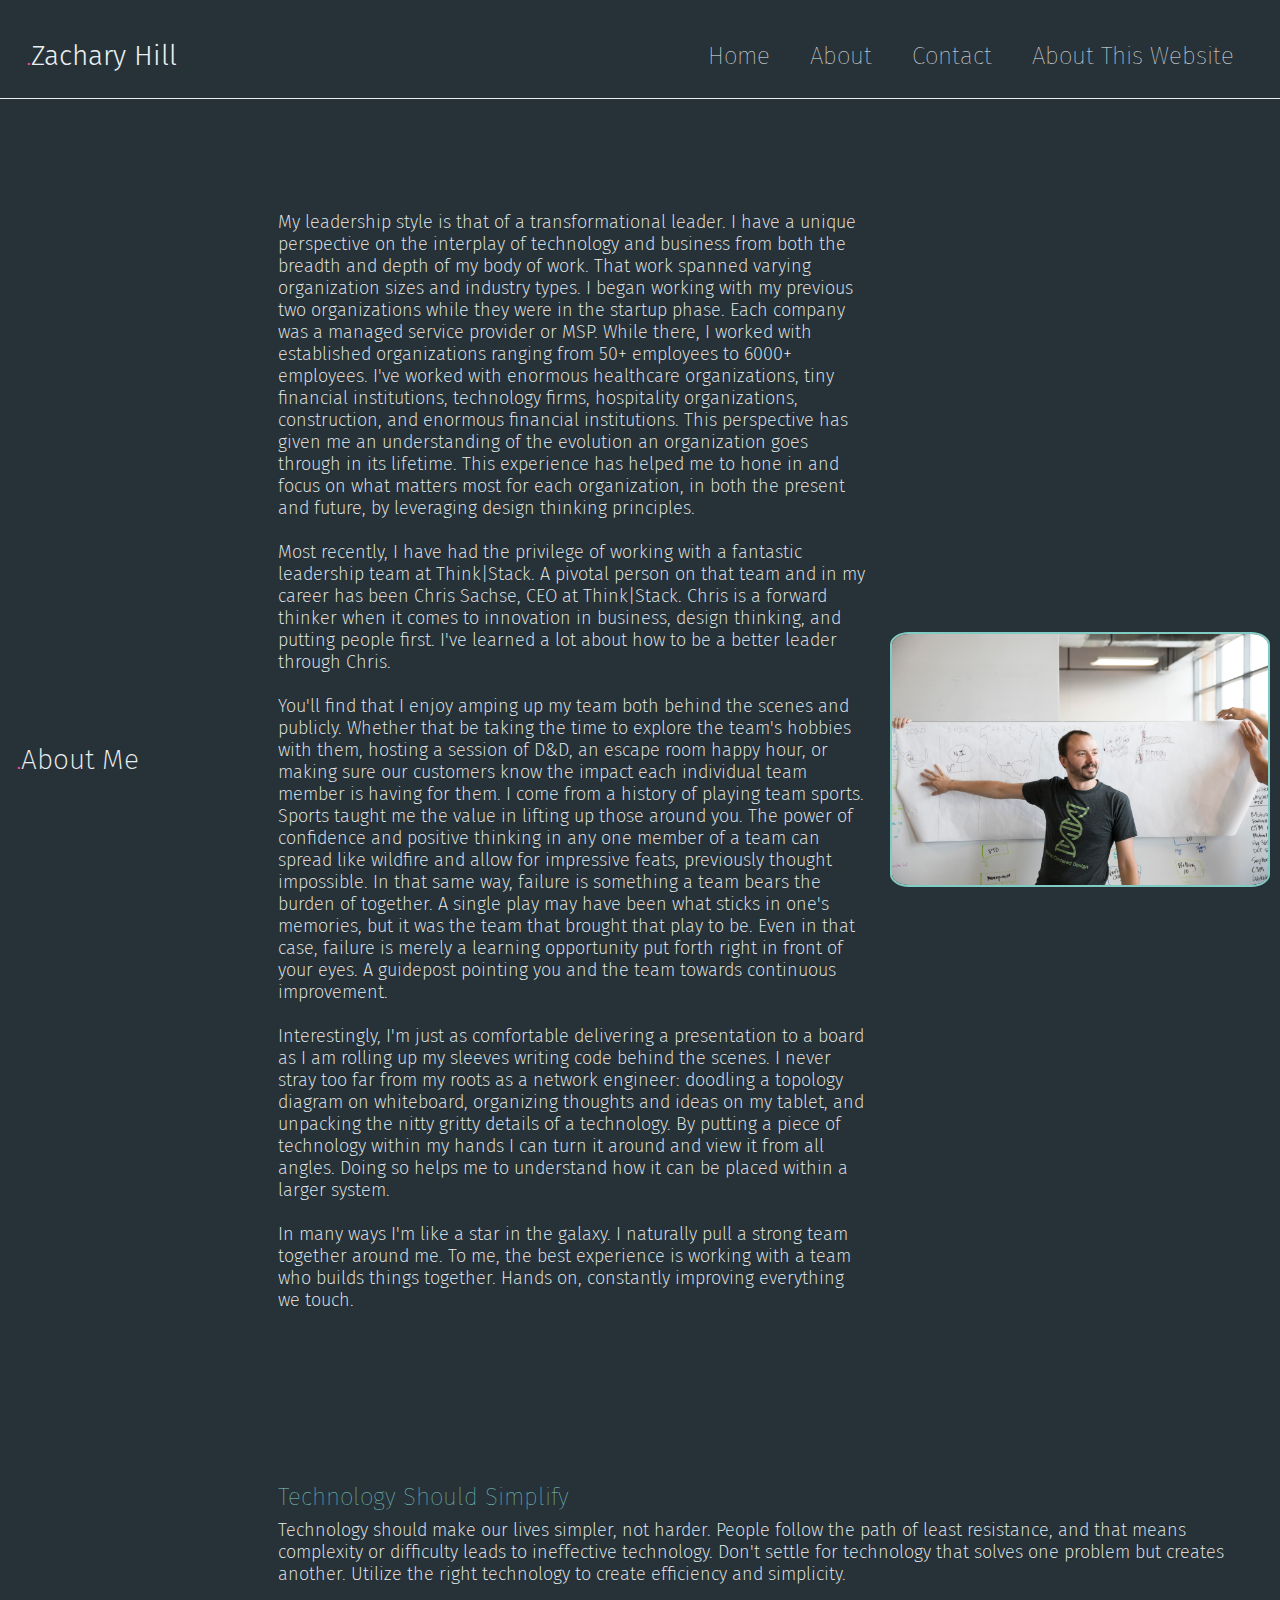
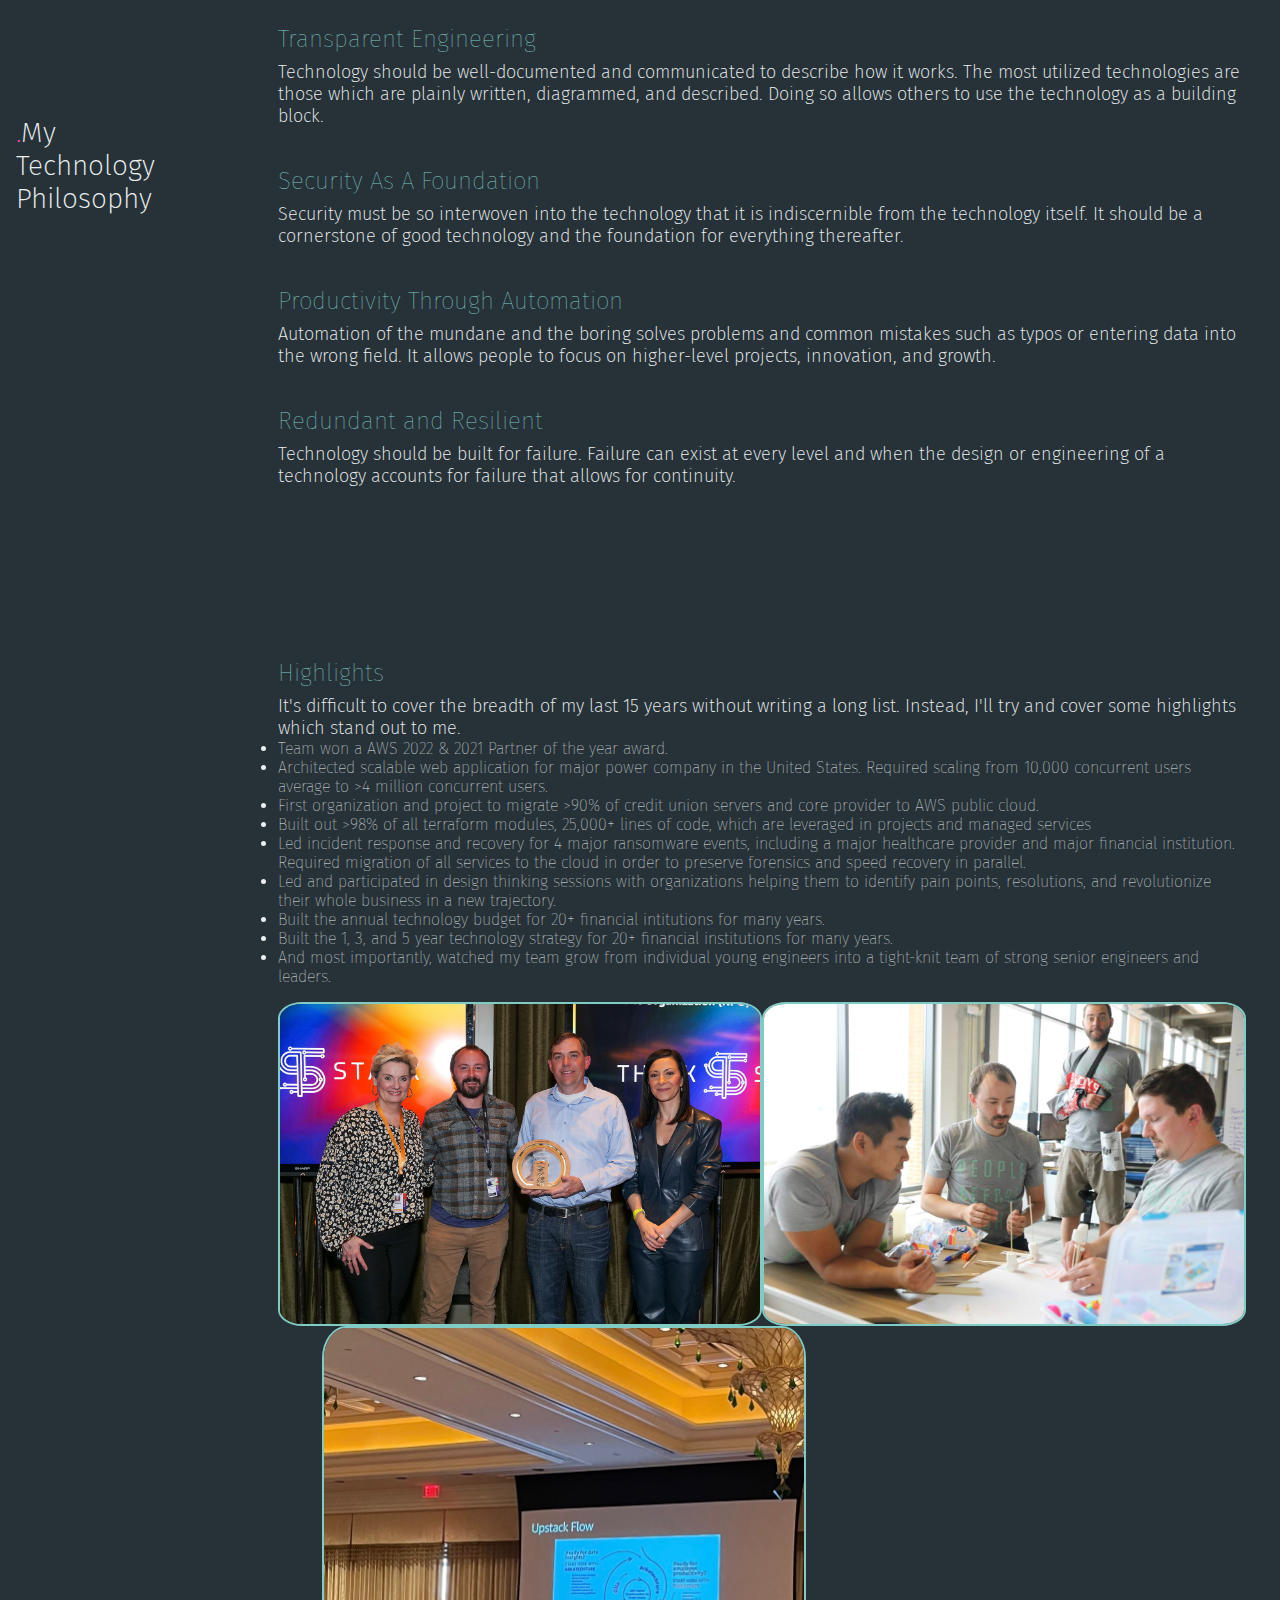
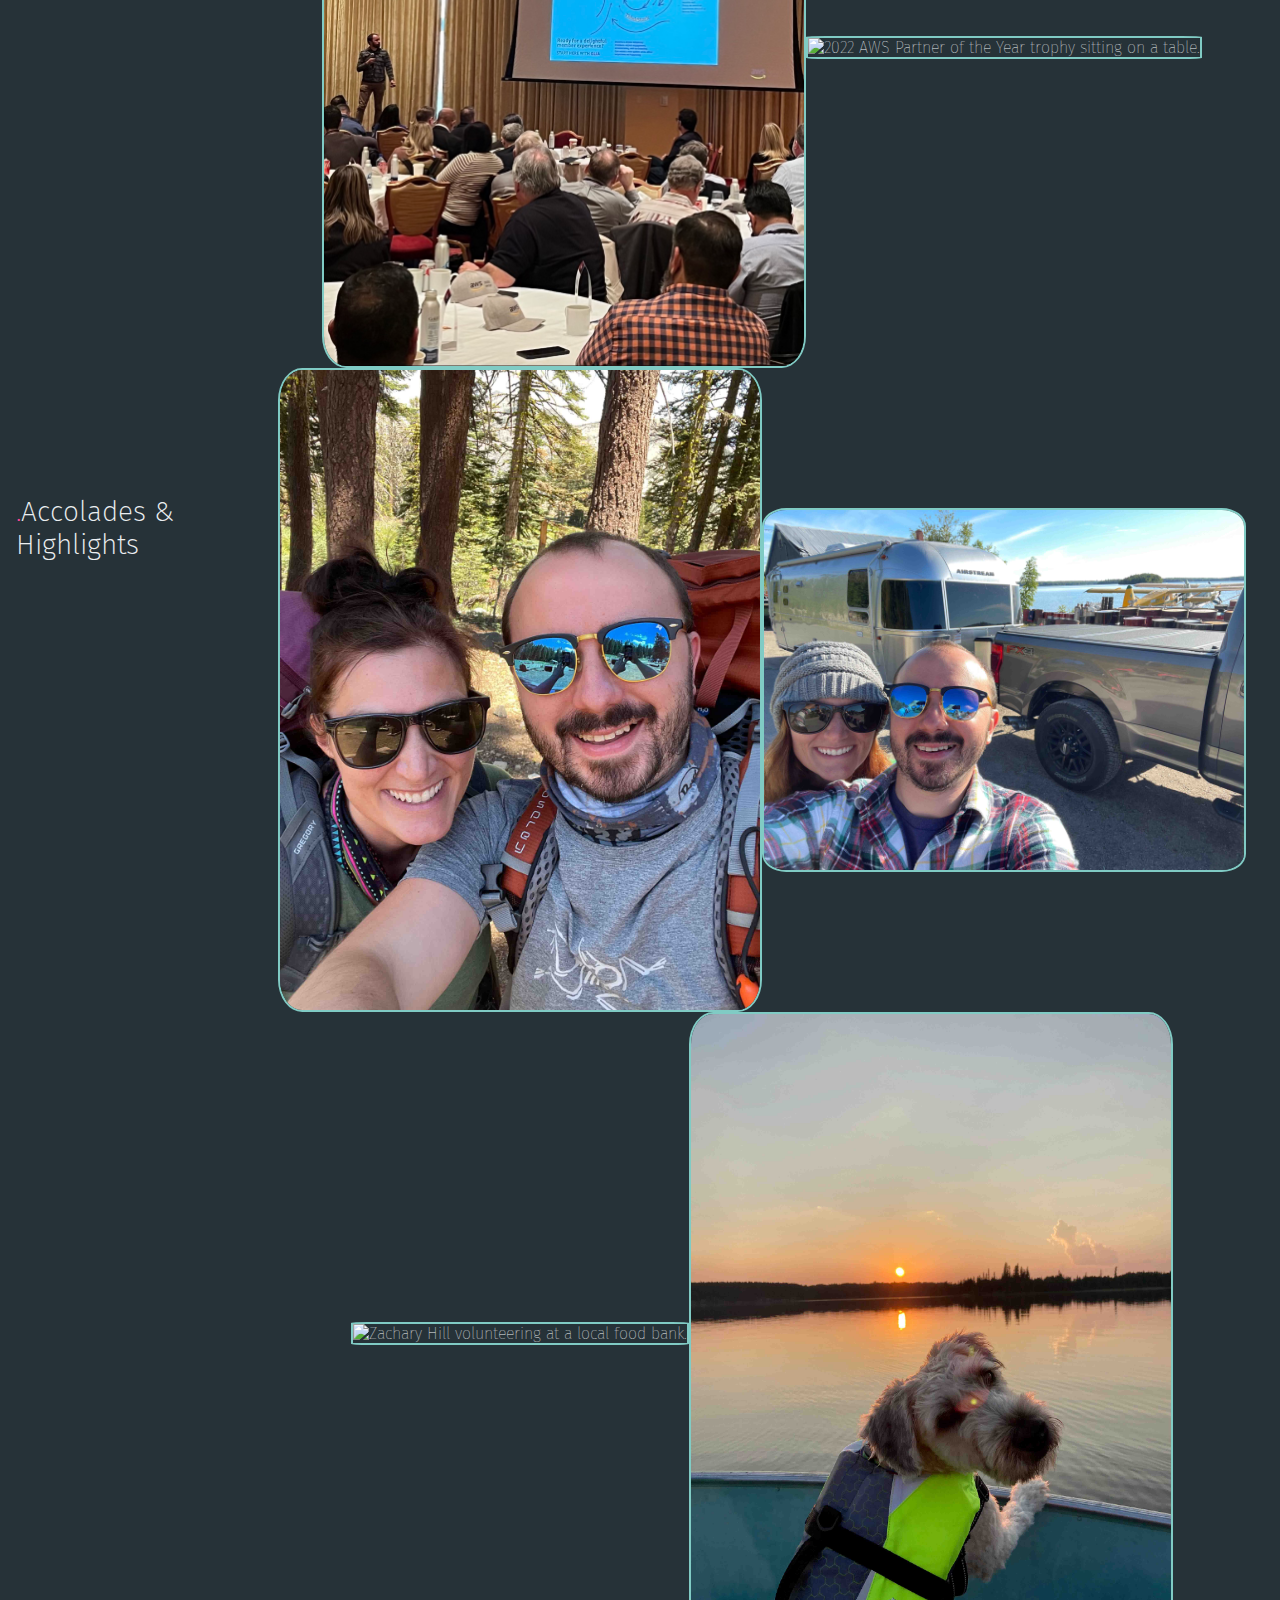
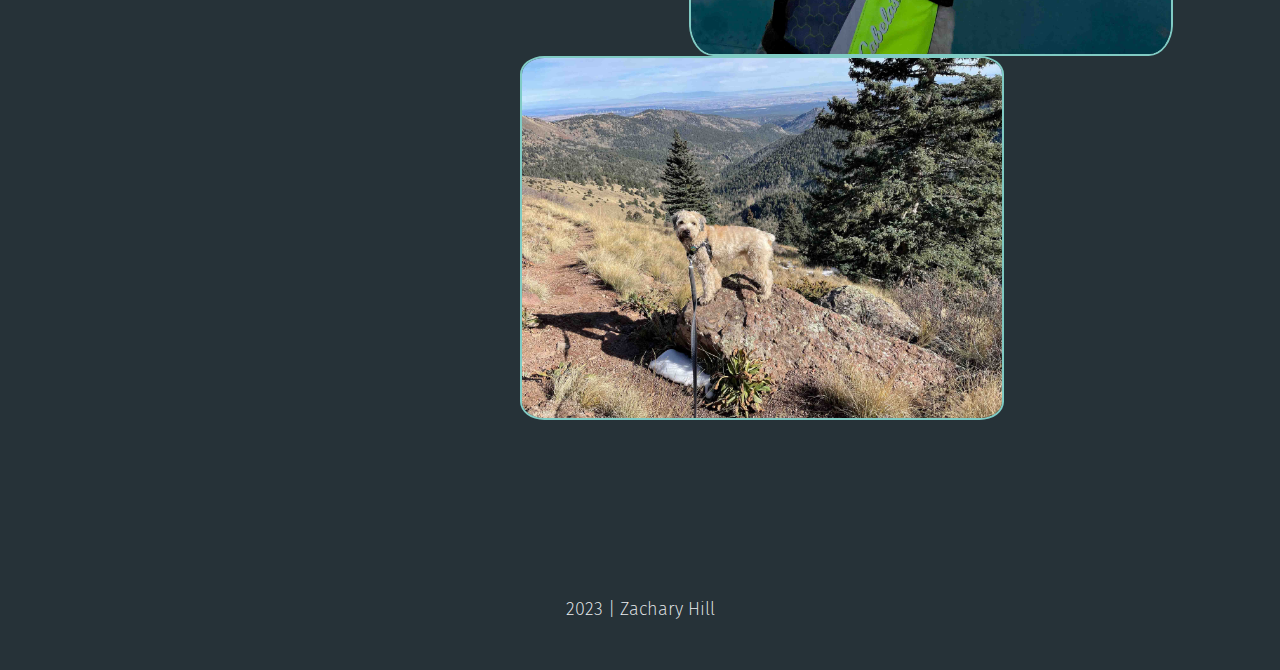
==== about.html @ a7990400 "adding new photos to the about page" ====
<!DOCTYPE html>
<html>
    <head>
        <meta charset="utf-8">
        <meta name="viewport" content="width=device-width, initial-scale=1.0">
        <title>Zachary Hill - About</title>
        <link rel="icon" type="image/x-icon" href="./media/images/favicon.ico">
        
        <!-- Google tag (gtag.js) -->
        <script async src="https://www.googletagmanager.com/gtag/js?id=G-5HRJ53HCZD"></script>
        <script>
        window.dataLayer = window.dataLayer || [];
        function gtag(){dataLayer.push(arguments);}
        gtag('js', new Date());

        gtag('config', 'G-5HRJ53HCZD');
        </script>
        <!-- End Google tag -->
        <!-- Google Fonts -->
        <link rel="preconnect" href="https://fonts.googleapis.com">
        <link rel="preconnect" href="https://fonts.gstatic.com" crossorigin>
        <link href="https://fonts.googleapis.com/css2?family=Fira+Sans:ital,wght@0,100;0,200;0,300;1,100&display=swap" rel="stylesheet">
        <!-- CSS -->
        <link rel="stylesheet" href="css/style.css">
        <script src="https://kit.fontawesome.com/aa3ffadad5.js" crossorigin="anonymous"></script>
    </head>
    <body>
        <!-- Navigation Bar-->
        <header>
            <!-- Logo -->
            <a class="logo" href="index.html"><span class="dot">.</span>Zachary Hill</a>
            
            <!-- Menu Button -->
            <input class="menu-button" type="checkbox" id="menu-button"/>
            <label class="hamburger" for="menu-button"><span class="hamburger-line"></span></label>
            
            <!-- Navigation Links -->
            <nav class="navbar">
                <ul class="menu">
                    <li class="item"><a href="index.html">Home</a></li>
                    <li class="item"><a href="about.html">About</a></li>
                    <li class="item"><a href="contact.html">Contact</a></li>
                    <li class="item"><a href="architecture.html">About This Website</a></li>
                </ul>
            </nav>
        </header>

        <!-- Content-->
        <div class="about-me container">
            <div class="about-me header">
                <h3><span class="dot">.</span>About Me</h3>
            </div>
            <div class="about-me content">
                <p>My leadership style is that of a transformational leader. I have a unique perspective on the interplay of technology and business from both the breadth and depth of my body of work. That work spanned varying organization sizes and industry types. I began working with my previous two organizations while they were in the startup phase. Each company was a managed service provider or MSP. While there, I worked with established organizations ranging from 50+ employees to 6000+ employees. I've worked with enormous healthcare organizations, tiny financial institutions, technology firms, hospitality organizations, construction, and enormous financial institutions. This perspective has given me an understanding of the evolution an organization goes through in its lifetime. This experience has helped me to hone in and focus on what matters most for each organization, in both the present and future, by leveraging design thinking principles.
                    <br><br>
                    Most recently, I have had the privilege of working with a fantastic leadership team at Think|Stack. A pivotal person on that team and in my career has been Chris Sachse, CEO at Think|Stack. Chris is a forward thinker when it comes to innovation in business, design thinking, and putting people first. I've learned a lot about how to be a better leader through Chris.
                    <br><br>
                    You'll find that I enjoy amping up my team both behind the scenes and publicly. Whether that be taking the time to explore the team's hobbies with them, hosting a session of D&#38;D, an escape room happy hour, or making sure our customers know the impact each individual team member is having for them. I come from a history of playing team sports. Sports taught me the value in lifting up those around you. The power of confidence and positive thinking in any one member of a team can spread like wildfire and allow for impressive feats, previously thought impossible. In that same way, failure is something a team bears the burden of together. A single play may have been what sticks in one's memories, but it was the team that brought that play to be. Even in that case, failure is merely a learning opportunity put forth right in front of your eyes. A guidepost pointing you and the team towards continuous improvement.
                    <br><br>
                    Interestingly, I'm just as comfortable delivering a presentation to a board as I am rolling up my sleeves writing code behind the scenes. I never stray too far from my roots as a network engineer: doodling a topology diagram on whiteboard, organizing thoughts and ideas on my tablet, and unpacking the nitty gritty details of a technology. By putting a piece of technology within my hands I can turn it around and view it from all angles. Doing so helps me to understand how it can be placed within a larger system.
                    <br><br>
                    In many ways I'm like a star in the galaxy. I naturally pull a strong team together around me. To me, the best experience is working with a team who builds things together. Hands on, constantly improving everything we touch.</p>
            </div>
            <img src="./media/images/ts_zachary_explaining.jpg" alt="Zachary Hill explaining a futurism concept to a group of people.">
        </div>
        <div class="philosophy container">
            <div class="philosophy header">
                <h3><span class="dot">.</span>My Technology Philosophy</h3>
            </div>
            <div class="philosophy content">
                <h4>Technology Should Simplify</h4>
                    <p>Technology should make our lives simpler, not harder. People follow the path of least resistance, and that means complexity or difficulty leads to ineffective technology. Don't settle for technology that solves one problem but creates another. Utilize the right technology to create efficiency and simplicity.</p>
                <h4>Transparent Engineering</h4>
                    <p>Technology should be well-documented and communicated to describe how it works. The most utilized technologies are those which are plainly written, diagrammed, and described. Doing so allows others to use the technology as a building block.</p>
                <h4>Security As A Foundation</h4>
                    <p>Security must be so interwoven into the technology that it is indiscernible from the technology itself. It should be a cornerstone of good technology and the foundation for everything thereafter.</p>
                <h4>Productivity Through Automation</h4>
                    <p>Automation of the mundane and the boring solves problems and common mistakes such as typos or entering data into the wrong field. It allows people to focus on higher-level projects, innovation, and growth.</p>
                <h4>Redundant and Resilient</h4>
                    <p>Technology should be built for failure. Failure can exist at every level and when the design or engineering of a technology accounts for failure that allows for continuity.</p>
            </div>
        </div>
        <div class="highlights container">
            <div class="highlights header">
                <h3><span class="dot">.</span>Accolades &#38; Highlights</h3>
            </div>
            <div class="highlights content">
                <h4>Highlights</h4>
                <p>It's difficult to cover the breadth of my last 15 years without writing a long list. Instead, I'll try and cover some highlights which stand out to me.</p>
                <ul>
                    <li>Team won a AWS 2022 &#38; 2021 Partner of the year award.</li>
                    <li>Architected scalable web application for major power company in the United States. Required scaling from 10,000 concurrent users average to &#62;4 million concurrent users.</li>
                    <li>First organization and project to migrate &#62;90% of credit union servers and core provider to AWS public cloud.</li>
                    <li>Built out &#62;98% of all terraform modules, 25,000+ lines of code, which are leveraged in projects and managed services</li>
                    <li>Led incident response and recovery for 4 major ransomware events, including a major healthcare provider and major financial institution. Required migration of all services to the cloud in order to preserve forensics and speed recovery in parallel.</li>
                    <li>Led and participated in design thinking sessions with organizations helping them to identify pain points, resolutions, and revolutionize their whole business in a new trajectory.</li>
                    <li>Built the annual technology budget for 20+ financial intitutions for many years.</li>
                    <li>Built the 1, 3, and 5 year technology strategy for 20+ financial institutions for many years.</li>
                    <li>And most importantly, watched my team grow from individual young engineers into a tight-knit team of strong senior engineers and leaders.</li>
                </ul>
                <div class="highlights photos center">
                    <img src="./media/images/2022_aws_partner_award.jpg" alt="Zachary Hill accepting the AWS Partner Award 2022 with three AWS leaders.">
                    <img src="./media/images/ts_zachary_team_building.jpg" alt="Zachary Hill with group of people teambuilding by building bridges out of marshmellows and sticks.">
                    <img src="./media/images/ts_zachary_aws_speaking.jpeg" alt="Zachary Hill speaking at AWS re:invent 2022">
                    <img src="./media/images/2022_aws_partner_of_the_year.jpg" alt="2022 AWS Partner of the Year trophy sitting on a table.">
                    <img src="./media/images/zachary_backpacking.jpg" alt="Zachary Hill backpacking in the mountains of Tahoe National Forest.">
                    <img src="./media/images/zachary_adventure.jpg" alt="Zachary Hill embarking on a fishing trip. In the background is an Airstream and bush planes in a morning sunrise.">
                    <img src="./media/images/ts_zachary_volunteer.jpg" alt="Zachary Hill volunteering at a local food bank.">
                    <img src="./media/images/xita_fishing.jpg" alt="Xita, a dog, in a boat at sunset on a lake on Ontario Canada.">
                    <img src="./media/images/xita_hiking.jpg" alt="Xita, a dog, hiking in the mountains of New Mexico.">
                </div>
            </div>
        </div>
        <!-- Footer Copyright-->
        <footer>
            <div class="footer">
                <p><i class="fa-regular fa-copyright"></i> 2023 | Zachary Hill</p>
            </div>
        </footer>
    </body>
</html>
---- css/style.css ----
* {
  background-color: #263238;
  box-sizing: border-box;
  color: #eceff1;
  font-family: "Fira Sans", sans-serif;
  font-weight: 100;
  margin: 0;
  padding: 0;
}

h1 {
  color: #eceff1;
  font-size: 2.5rem;
  font-weight: 300;
}

h2 {
  color: #ff479c;
  font-size: 2rem;
  font-weight: 200;
}

h3 {
  font-size: 1.75rem;
  font-weight: 200;
  color: #eceff1;
}

h4 {
  font-size: 1.5rem;
  margin-bottom: 0.5rem;
  margin-top: 2.5rem;
  color: #80cbc4;
}

h5,
h6 {
  font-size: 1.125rem;
  font-weight: 200;
  color: #eceff1;
}

p {
  font-size: 1.125rem;
  font-weight: 200;
  color: #eceff1;
  margin-top: 0.25rem;
}

/* Header Navbar */
header {
  background-color: #263238;
  width: 100%;
  display: flex;
  justify-content: space-between;
  align-items: center;
  padding: 2% 2% 1%;
  border-bottom: 0.0125rem solid #eceff1;
}

.logo {
  color: #eceff1;
  cursor: pointer;
  display: flex;
  font-size: 1.75rem;
  font-weight: 300;
  text-align: left;
  text-decoration: none;
}

.navbar {
  display: flex;
  max-height: 0;
  position: fixed;
  overflow: hidden;
  transition: max-height 0.5s ease-out;
  top: 2.8125rem;
  left: 0;
  right: 0;
  bottom: 0;
}

/* Hamburger Menu */

.hamburger-line {
  background: #eceff1;
  height: 0.125rem;
  width: 1.5rem;
  display: block;
  position: relative;
}

.hamburger-line::before,
.hamburger-line::after {
  background: #eceff1;
  content: "";
  display: block;
  height: 100%;
  width: 100%;
  transition: all 0.3s ease-in-out;
  position: absolute;
}

.hamburger-line::before {
  top: 0.3125rem;
}

.hamburger-line::after {
  top: -0.3125rem;
}

/* Menu */

.menu {
  align-content: flex-start;
  display: flex;
  flex-wrap: wrap;
  justify-content: center;
  list-style: none;
  padding: 1rem 0;
}

.menu li {
  padding: 1rem 1.25rem;
}

.menu li a {
  display: block;
  font-size: 1.5rem;
  color: #eceff1;
  text-decoration: none;
}

.menu li a::after {
  content: "";
  height: 0.125rem;
  width: 0%;
  background: #80cbc4;
  position: absolute;
  left: 0;
  bottom: -0.3125rem;
  transition: 0.5s;
  text-decoration: none;
}

.menu li a:hover::after {
  width: 100%;
}

.menu li a.active::after {
  width: 100%;
}

.menu .item {
  width: 100%;
}

/* Hide the checkbox */

.menu-button {
  display: none;
}

/* Toggle menu icon */
.menu-button:checked ~ .navbar {
  max-height: 100%;
}

.menu-button:checked ~ .hamburger .hamburger-line {
  background: transparent;
}

.menu-button:checked ~ .hamburger .hamburger-line::before {
  transform: rotate(-45deg);
  top: 0;
}

.menu-button:checked ~ .hamburger .hamburger-line::after {
  transform: rotate(45deg);
  top: 0;
}

/* Responsive Menu - Hides the hamburger menu on larger screens */
@media screen and (min-width: 768px) {
  .navbar {
    max-height: none;
    align-items: center;
    justify-content: space-between;
    position: relative;
    top: initial;
    flex-flow: row wrap;
  }

  .hamburger {
    cursor: pointer;
    display: none;
  }

  .menu li {
    display: inline-block;
    padding: 0 1.25rem;
  }

  .menu .item {
    width: auto;
  }
}

.greetings {
  align-items: center;
  background-color: #263238;
  color: #eceff1;
  display: flex;
  flex-direction: row;
  justify-content: space-between;
}

.greetings-text h1 {
  font-size: 2.5rem;
  margin: 0 1.5rem;
}

.greetings-text h2 {
  margin: 0.5rem 1.5rem;
}

.greetings-text p {
  font-size: 1.5rem;
  margin: 0.5rem 1.5rem;
}

.greetings-emphasis {
  font-weight: 300;
  font-size: 120%;
  color: #80cbc4;
}

#headshot-image {
  height: auto;
  border: 0.125rem solid #80cbc4;
  border-radius: 5%;
}

img {
  min-width: 30%;
  max-width: 50%;
  height: auto;
  border: 0.125rem solid #80cbc4;
  border-radius: 5%;
}

.descriptors {
  font-weight: 100;
  text-align: left;
  margin: 0 0 0.5em;
}

.container {
  align-items: center;
  display: flex;
  flex-direction: row;
  margin: 5.25rem 1rem;
  width: 98%;
}

.center {
  justify-content: center;
}

.left {
  justify-content: flex-start;
}

.right {
  justify-content: flex-end;
}

.header {
  margin-right: 5%;
  min-width: 14%;
}

.dot {
  color: #ff479c;
  font-size: 1.75rem;
  font-weight: 200;
}

.timeline-container {
  display: flex;
  flex-flow: row wrap;
}

.experience-date-header {
  font-size: 1.5rem;
  margin-bottom: 0.5rem;
  margin-top: 2.5rem;
  color: #80cbc4;
}

.experience.content {
  padding: 1.5rem;
  min-width: 20%;
  max-width: 40%;
}

.content {
  padding: 1.5rem;
  min-width: 20%;
  max-width: 90%;
}

.experience-title {
  margin-top: 0.5rem;
  color: #ff479c;
}

.experience-summary {
  font-size: 1rem;
  margin-top: 1rem;
}

.skills-content {
  padding: 0;
}

.skill {
  display: flex;
  flex-direction: row;
  justify-content: space-between;
  margin: 0.5rem 0 0;
}

.skill span {
  margin-left: 5rem;
  text-align: right;
}

meter {
  height: 1.875rem;
  width: 100%;
  min-width: 15.625rem;
  max-width: 62.5rem;
}

/* Webkit meter */
meter::-webkit-meter-bar {
  background: none;
  background-color: #eceff180;
  border-radius: 0.125rem;
}

meter::-webkit-meter-optimum-value {
  background-color: #80cbc4;
}

/* Firefox meter */
meter::-moz-meter-bar {
  background: none;
  background-color: #eceff180;
  border-radius: 0.125rem;
}

meter::-moz-meter-optimum::-moz-meter-bar {
  background-color: #80cbc4;
}

.education-header {
  margin: 0;
  width: 50%;
}

.education-content {
  padding: 1.5rem;
  display: flex;
  flex-direction: row;
  list-style: none;
}

.education-content ul {
  list-style: square;
}

.education-content li {
  margin: 0.5em 0;
  font-size: 1.2rem;
  font-weight: 200;
}

.photos {
  display: flex;
  flex-flow: row wrap;
  align-items: center;
  margin: 1em 0;
}

.footer {
  align-items: center;
  background-color: #263238;
  display: flex;
  flex-direction: column;
  justify-content: space-around;
  margin: 0;
  padding: 3.125rem 0;
  font-size: 1rem;
  width: 100%;
}

/* Responsive Webpage Sizing */

@media screen and (max-width: 768px) {
  .container {
    flex-direction: column;
  }

  .header {
    margin: 0 0 1.25rem;
  }

  img {
    min-width: 50%;
    max-width: 80%;
  }

  .content {
    margin: 0 0 1.25rem;
  }

  .experience {
    margin: 0 0 1.25rem 0.25rem;
  }

  .experience-date-header {
    font-size: 1.25rem;
  }

  .experience-title {
    font-size: 1.25rem;
  }

  .experience-summary {
    font-size: 1rem;
  }

  .skills-content {
    margin: 0 0 1.25rem;
  }

  .skill {
    margin: 0 0 0.5rem;
  }

  .skill span {
    margin-left: 0;
    text-align: left;
  }

  .education-header {
    margin: 0 0 0.5rem;
  }

  .education-content {
    flex-direction: column;
  }

  .education-content ul {
    margin: 0 0 0.5rem;
  }

  .education-content li {
    margin: 0.5em 0;
    font-size: 1rem;
  }

  .footer {
    padding: 1.25rem 0;
  }
}
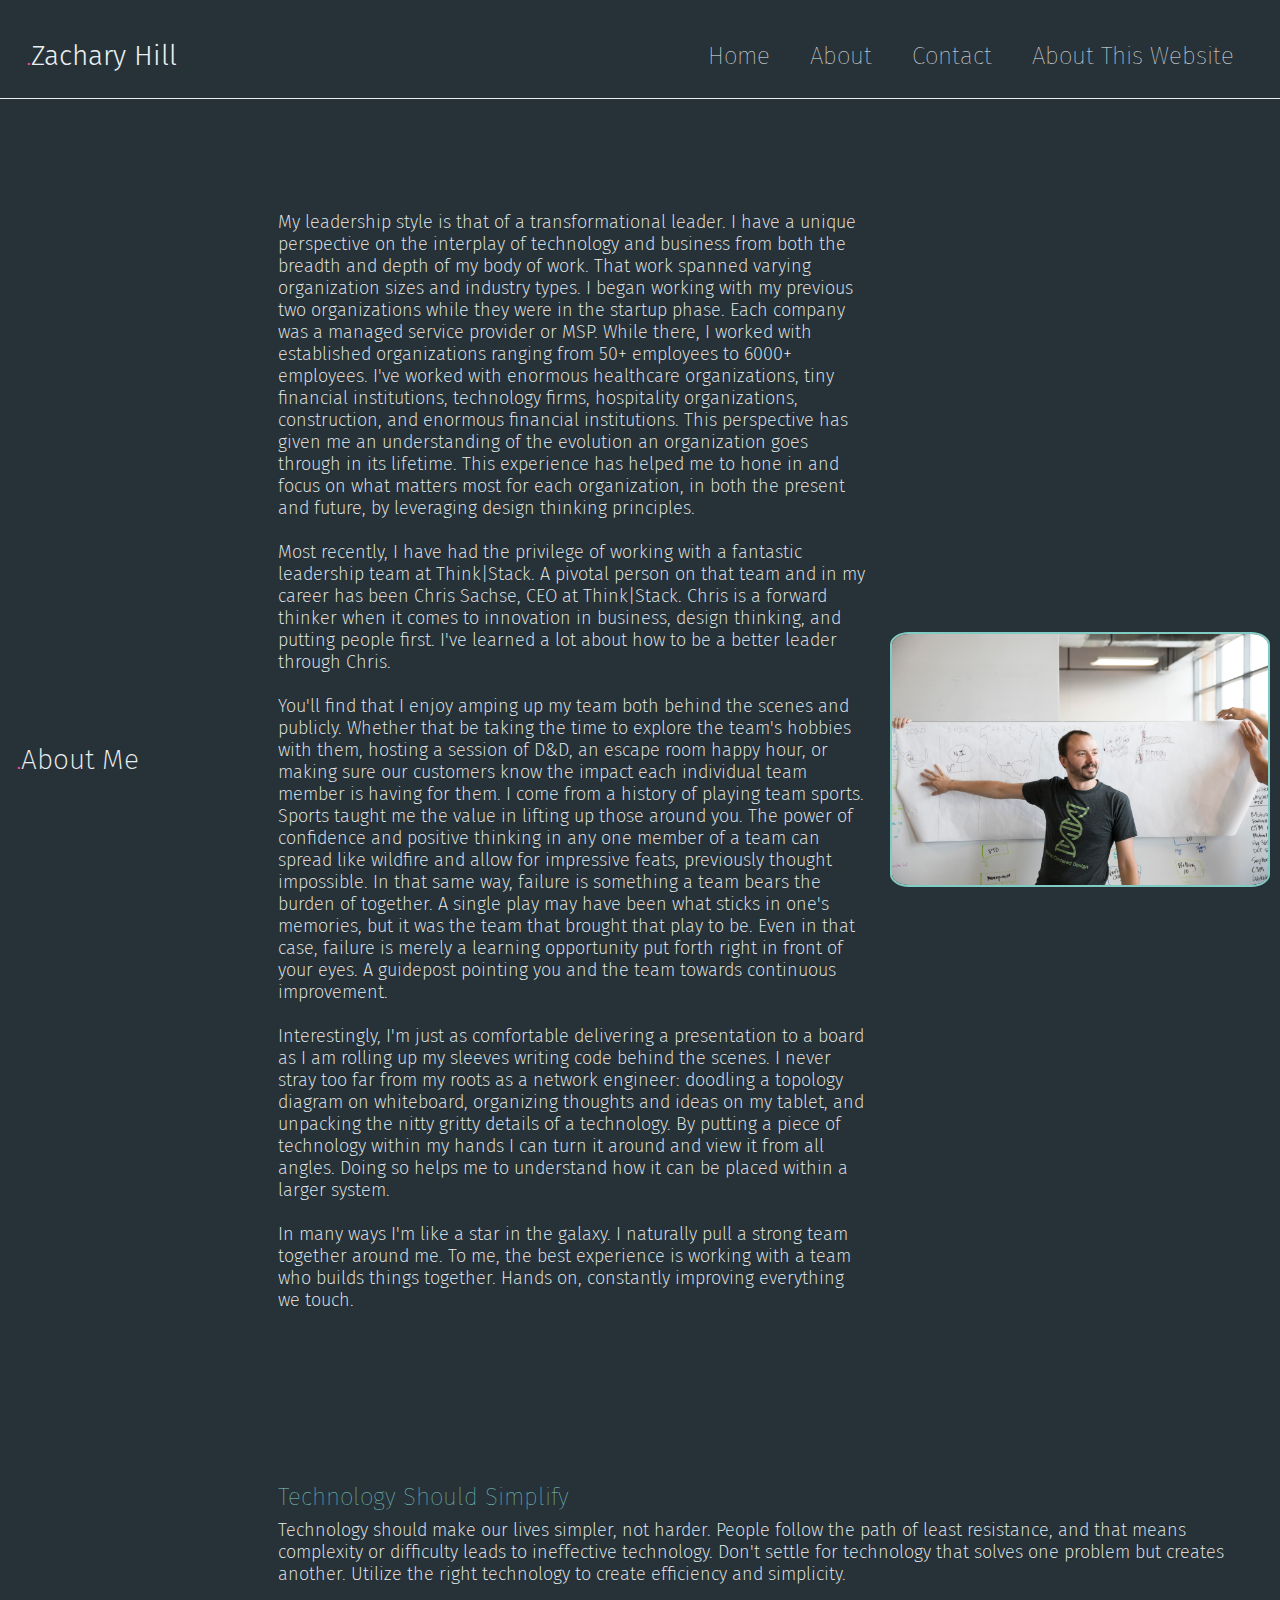
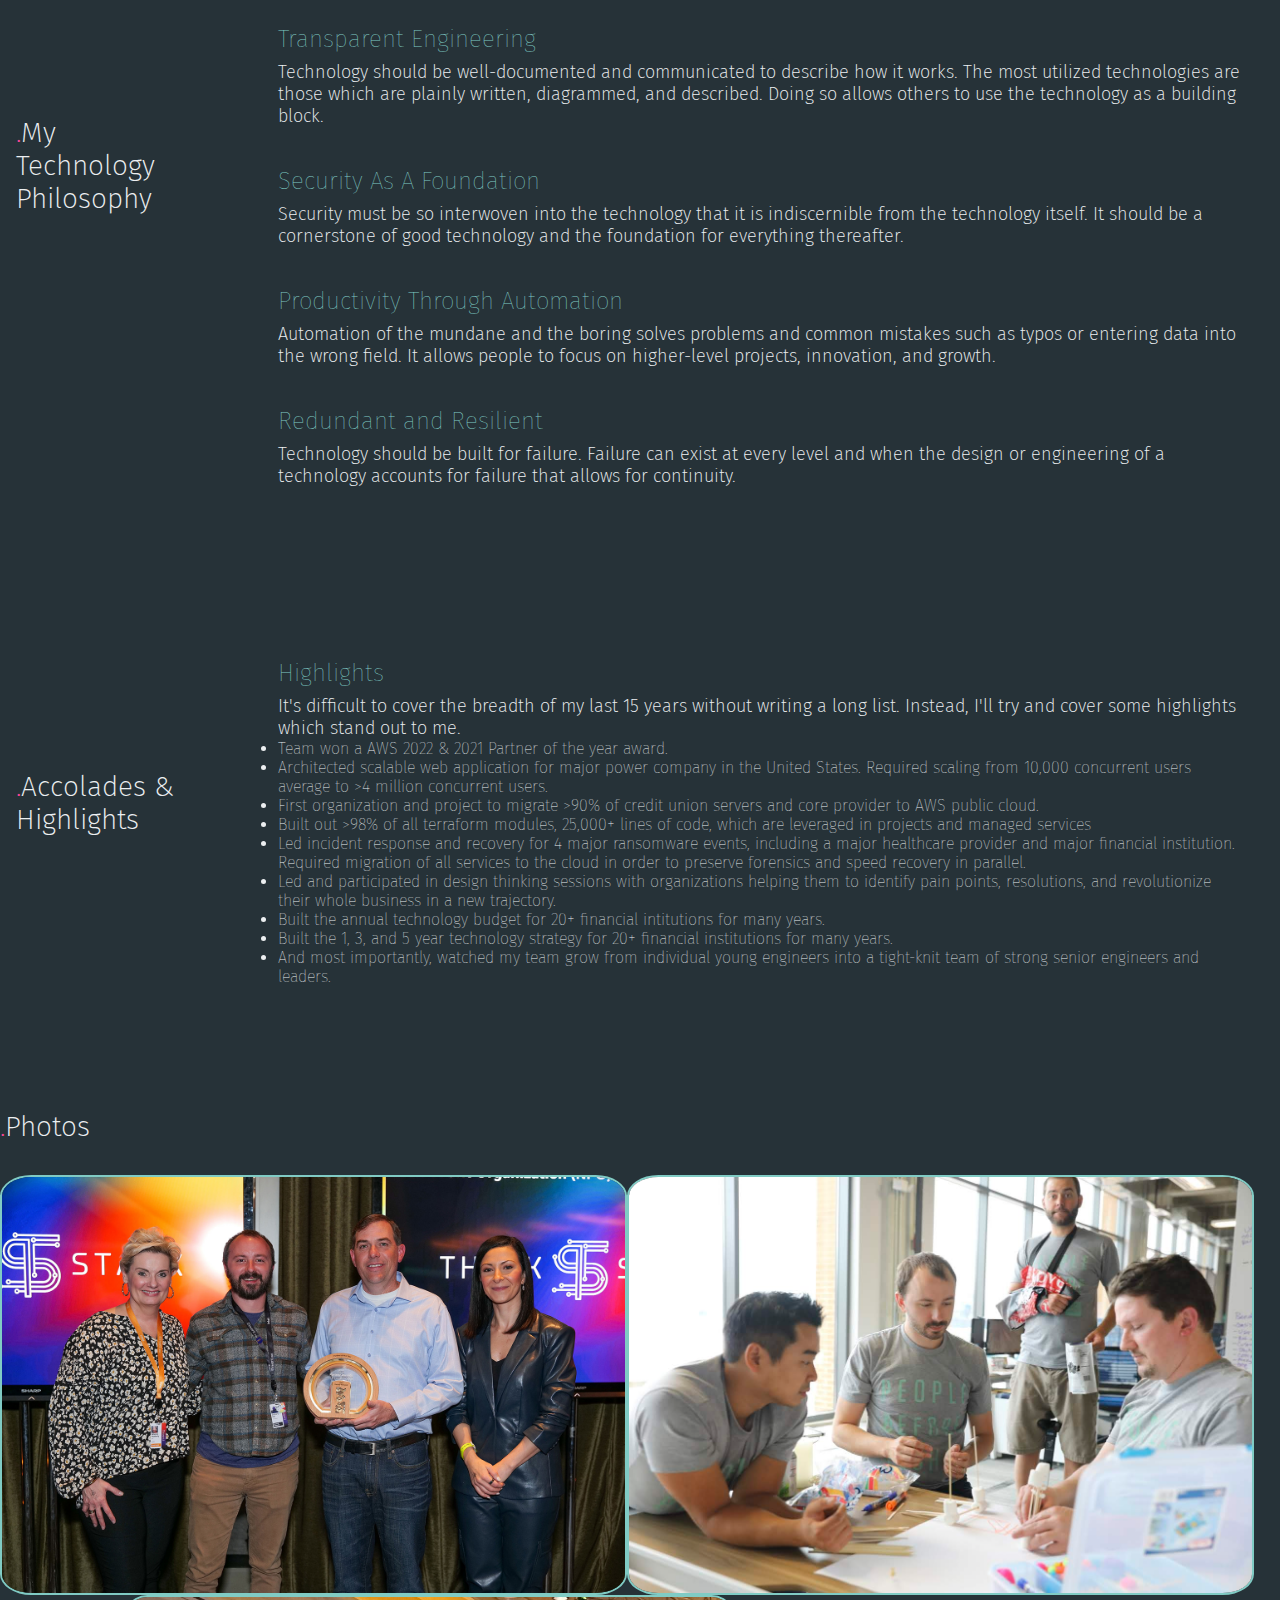
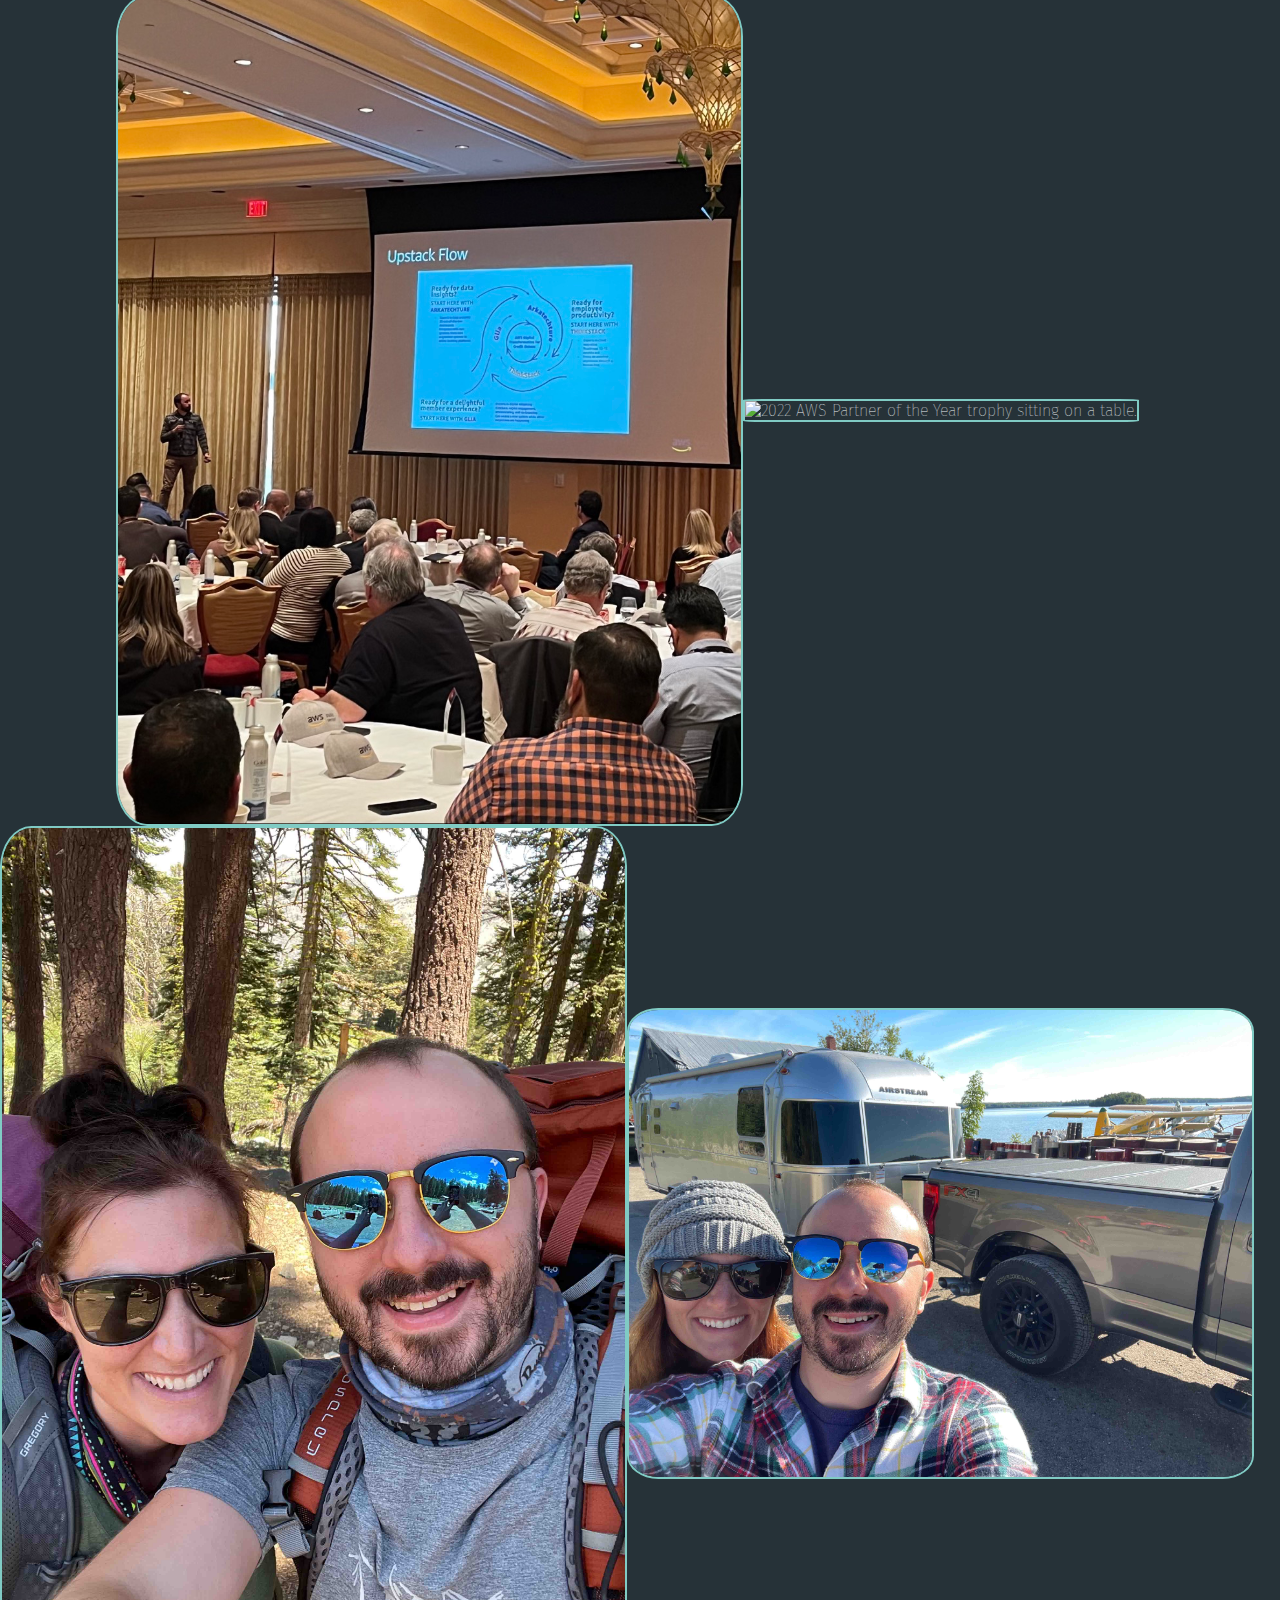
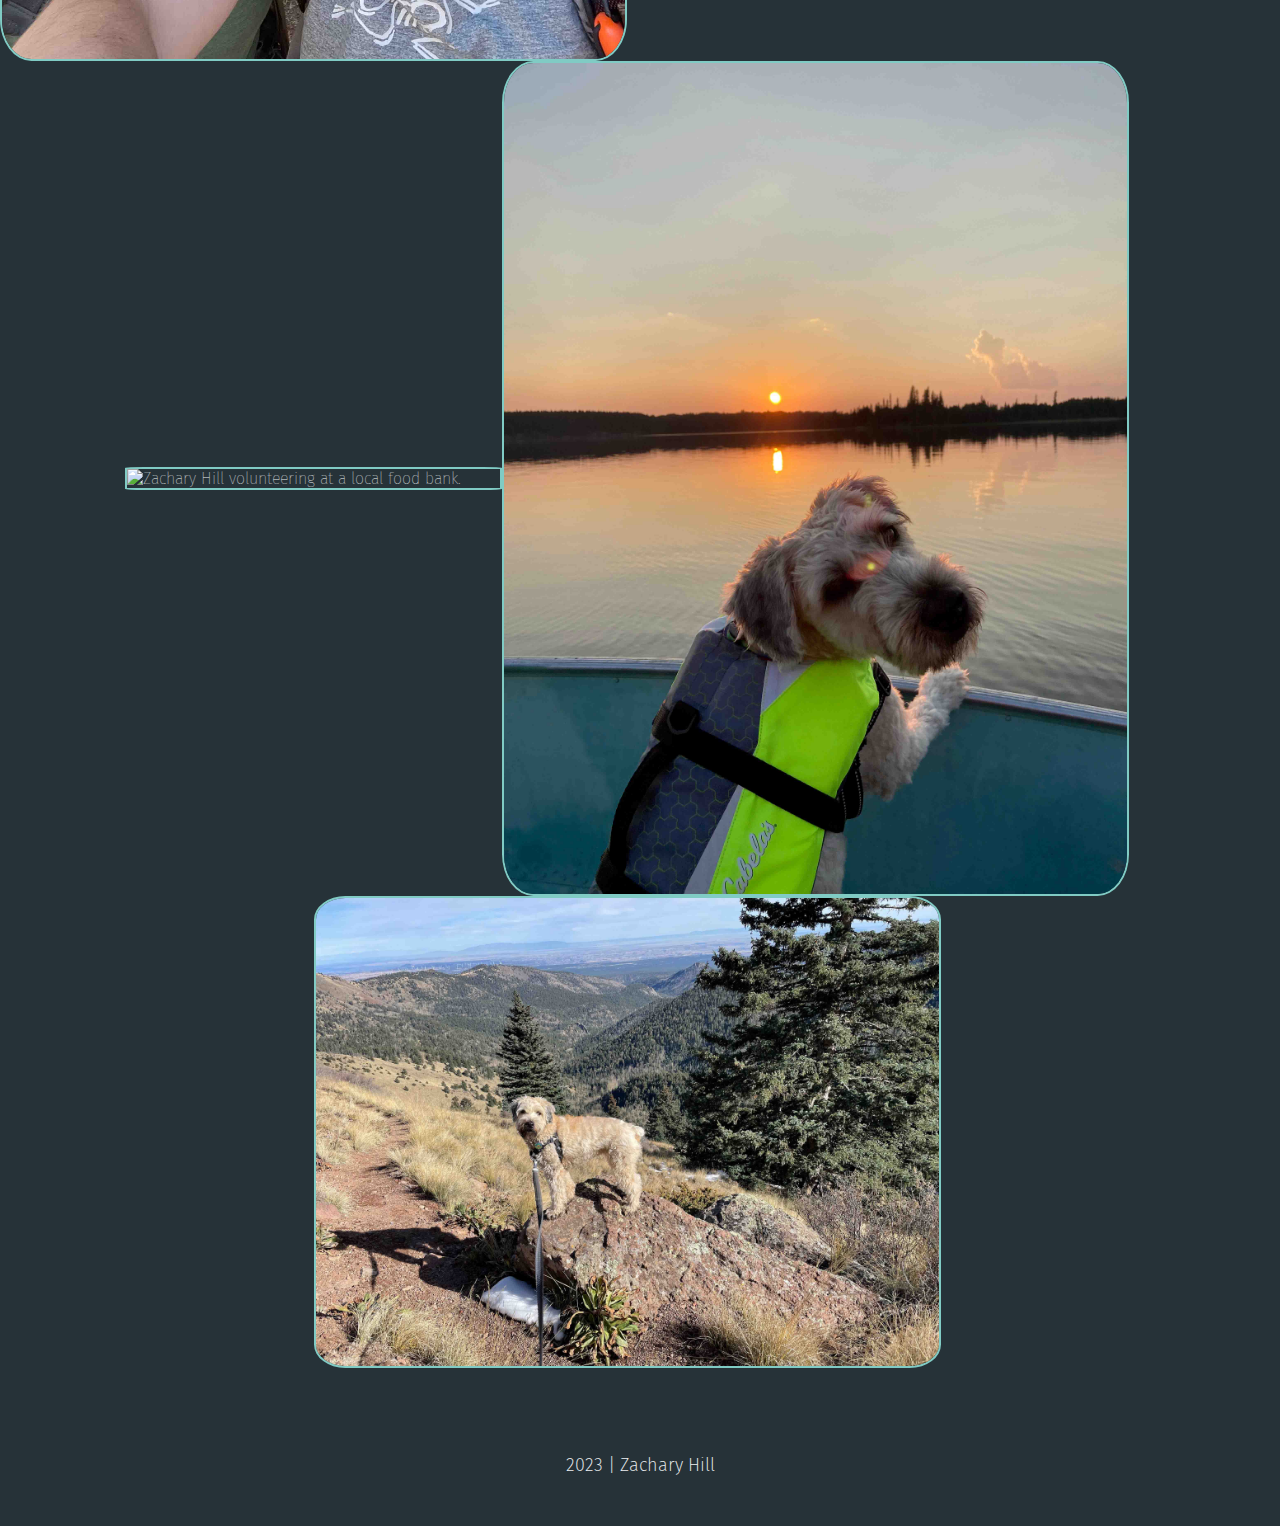
==== commit add4251f: "moving photos to a new container" ====
--- a/about.html
+++ b/about.html
@@ -98,17 +98,22 @@
                     <li>Built the 1, 3, and 5 year technology strategy for 20+ financial institutions for many years.</li>
                     <li>And most importantly, watched my team grow from individual young engineers into a tight-knit team of strong senior engineers and leaders.</li>
                 </ul>
-                <div class="highlights photos center">
-                    <img src="./media/images/2022_aws_partner_award.jpg" alt="Zachary Hill accepting the AWS Partner Award 2022 with three AWS leaders.">
-                    <img src="./media/images/ts_zachary_team_building.jpg" alt="Zachary Hill with group of people teambuilding by building bridges out of marshmellows and sticks.">
-                    <img src="./media/images/ts_zachary_aws_speaking.jpeg" alt="Zachary Hill speaking at AWS re:invent 2022">
-                    <img src="./media/images/2022_aws_partner_of_the_year.jpg" alt="2022 AWS Partner of the Year trophy sitting on a table.">
-                    <img src="./media/images/zachary_backpacking.jpg" alt="Zachary Hill backpacking in the mountains of Tahoe National Forest.">
-                    <img src="./media/images/zachary_adventure.jpg" alt="Zachary Hill embarking on a fishing trip. In the background is an Airstream and bush planes in a morning sunrise.">
-                    <img src="./media/images/ts_zachary_volunteer.jpg" alt="Zachary Hill volunteering at a local food bank.">
-                    <img src="./media/images/xita_fishing.jpg" alt="Xita, a dog, in a boat at sunset on a lake on Ontario Canada.">
-                    <img src="./media/images/xita_hiking.jpg" alt="Xita, a dog, hiking in the mountains of New Mexico.">
-                </div>
+            </div>
+        </div>
+        <div class="photos container">
+            <div class="photos header">
+                <h3><span class="dot">.</span>Photos</h3>
+            </div>
+            <div class="highlights photos center">
+                <img src="./media/images/2022_aws_partner_award.jpg" alt="Zachary Hill accepting the AWS Partner Award 2022 with three AWS leaders.">
+                <img src="./media/images/ts_zachary_team_building.jpg" alt="Zachary Hill with group of people teambuilding by building bridges out of marshmellows and sticks.">
+                <img src="./media/images/ts_zachary_aws_speaking.jpeg" alt="Zachary Hill speaking at AWS re:invent 2022">
+                <img src="./media/images/2022_aws_partner_of_the_year.jpg" alt="2022 AWS Partner of the Year trophy sitting on a table.">
+                <img src="./media/images/zachary_backpacking.jpg" alt="Zachary Hill backpacking in the mountains of Tahoe National Forest.">
+                <img src="./media/images/zachary_adventure.jpg" alt="Zachary Hill embarking on a fishing trip. In the background is an Airstream and bush planes in a morning sunrise.">
+                <img src="./media/images/ts_zachary_volunteer.jpg" alt="Zachary Hill volunteering at a local food bank.">
+                <img src="./media/images/xita_fishing.jpg" alt="Xita, a dog, in a boat at sunset on a lake on Ontario Canada.">
+                <img src="./media/images/xita_hiking.jpg" alt="Xita, a dog, hiking in the mountains of New Mexico.">
             </div>
         </div>
         <!-- Footer Copyright-->
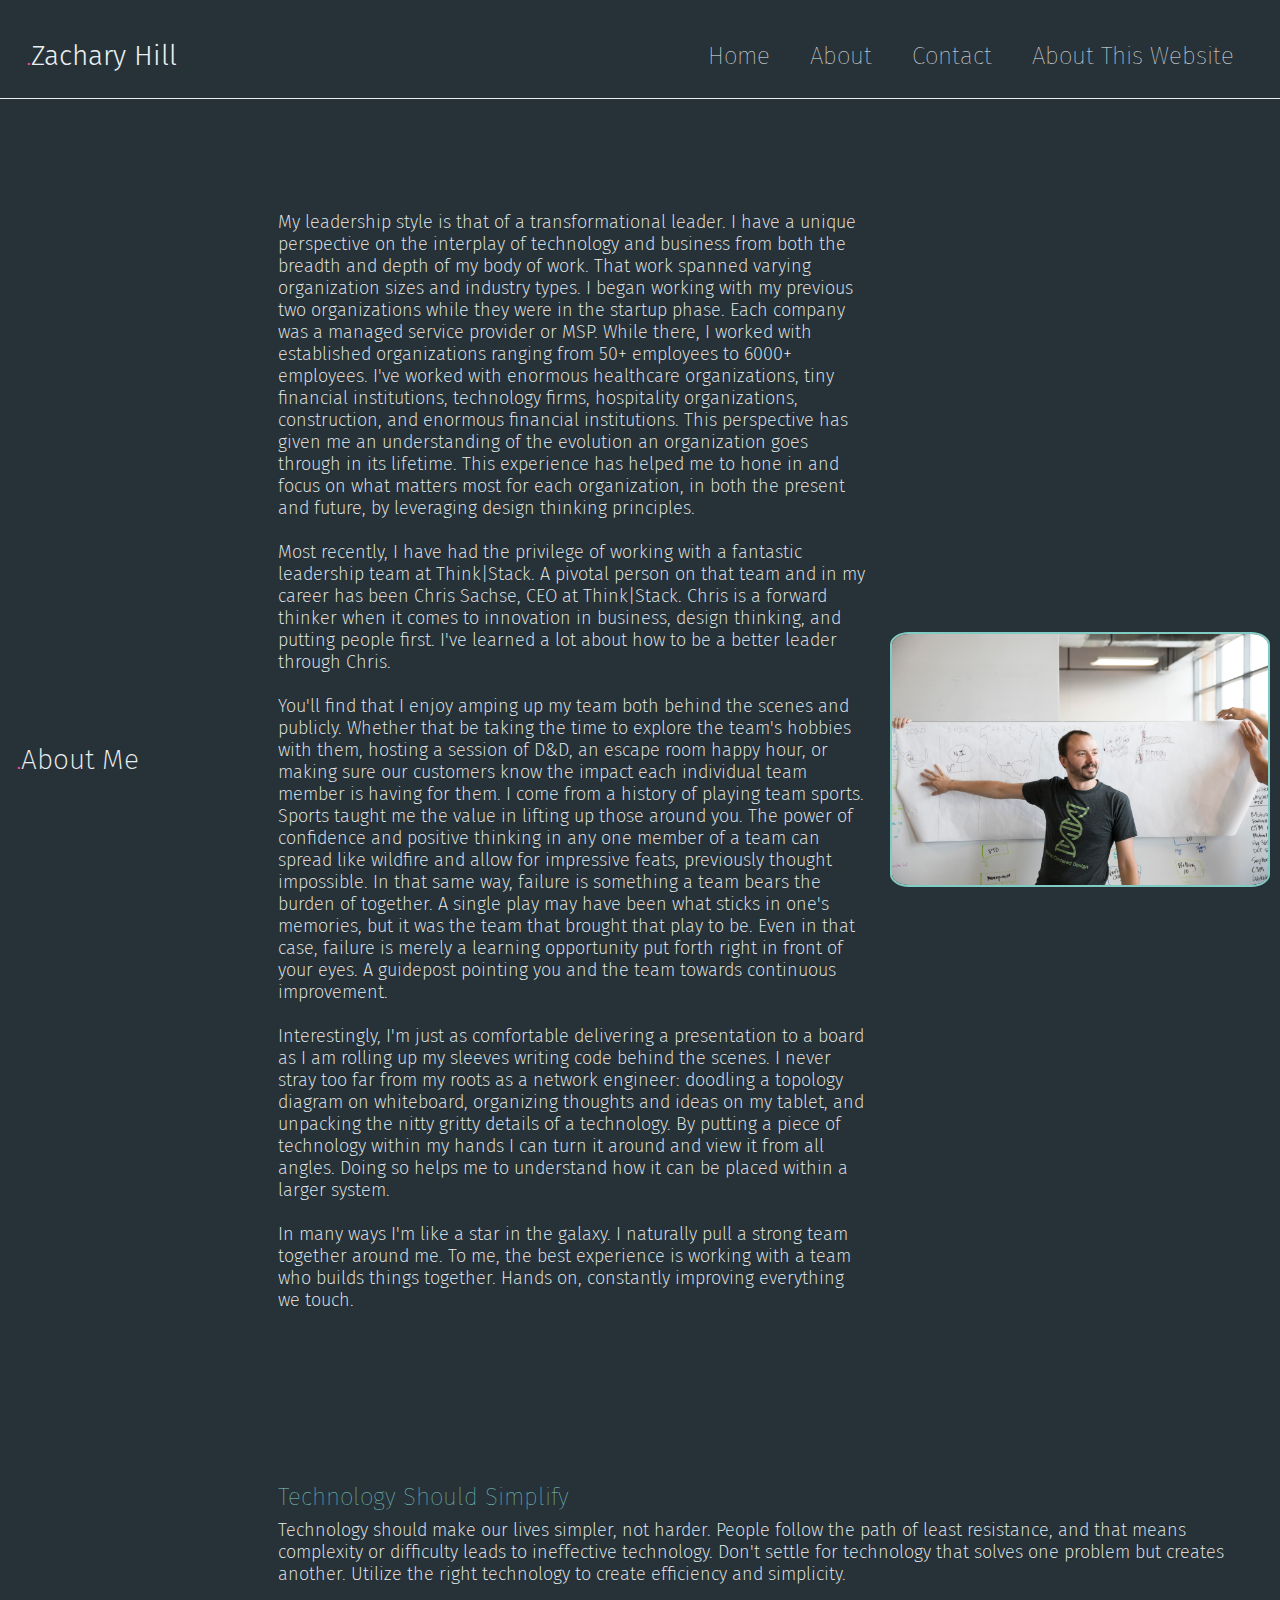
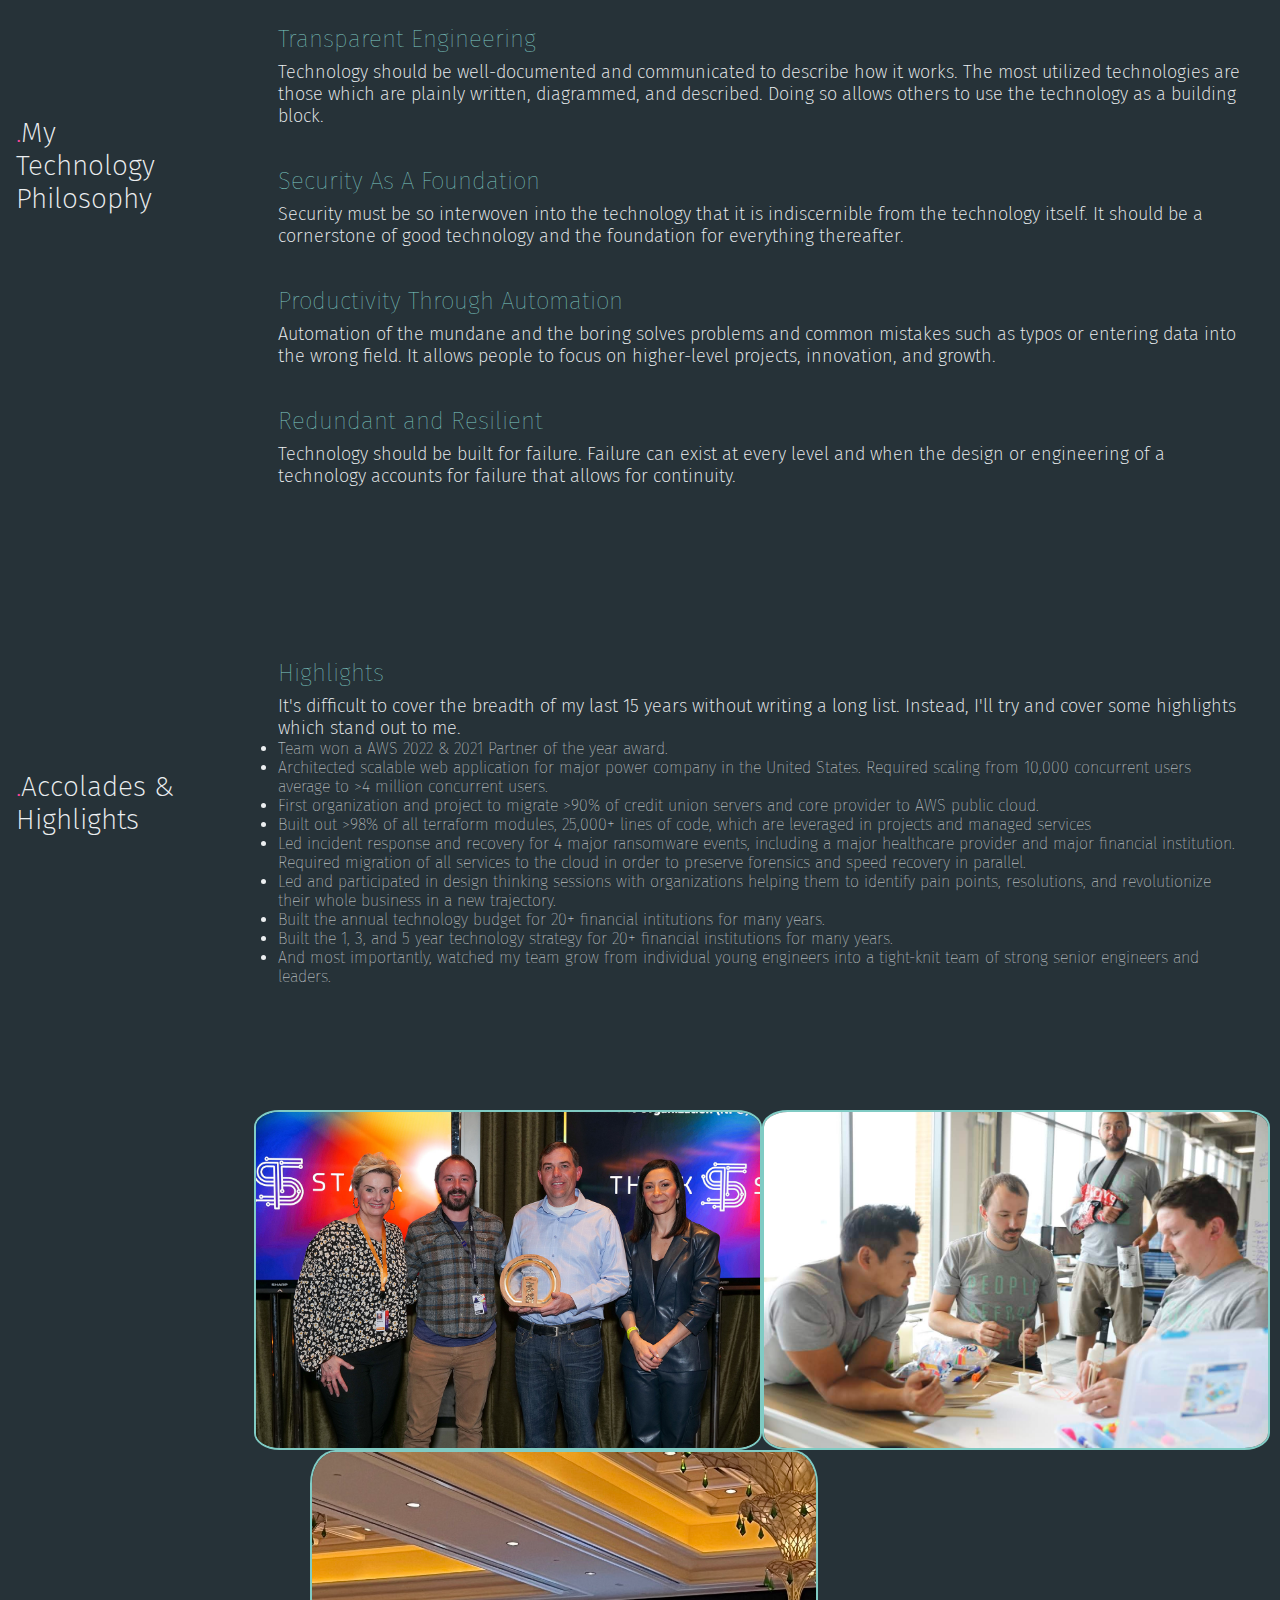
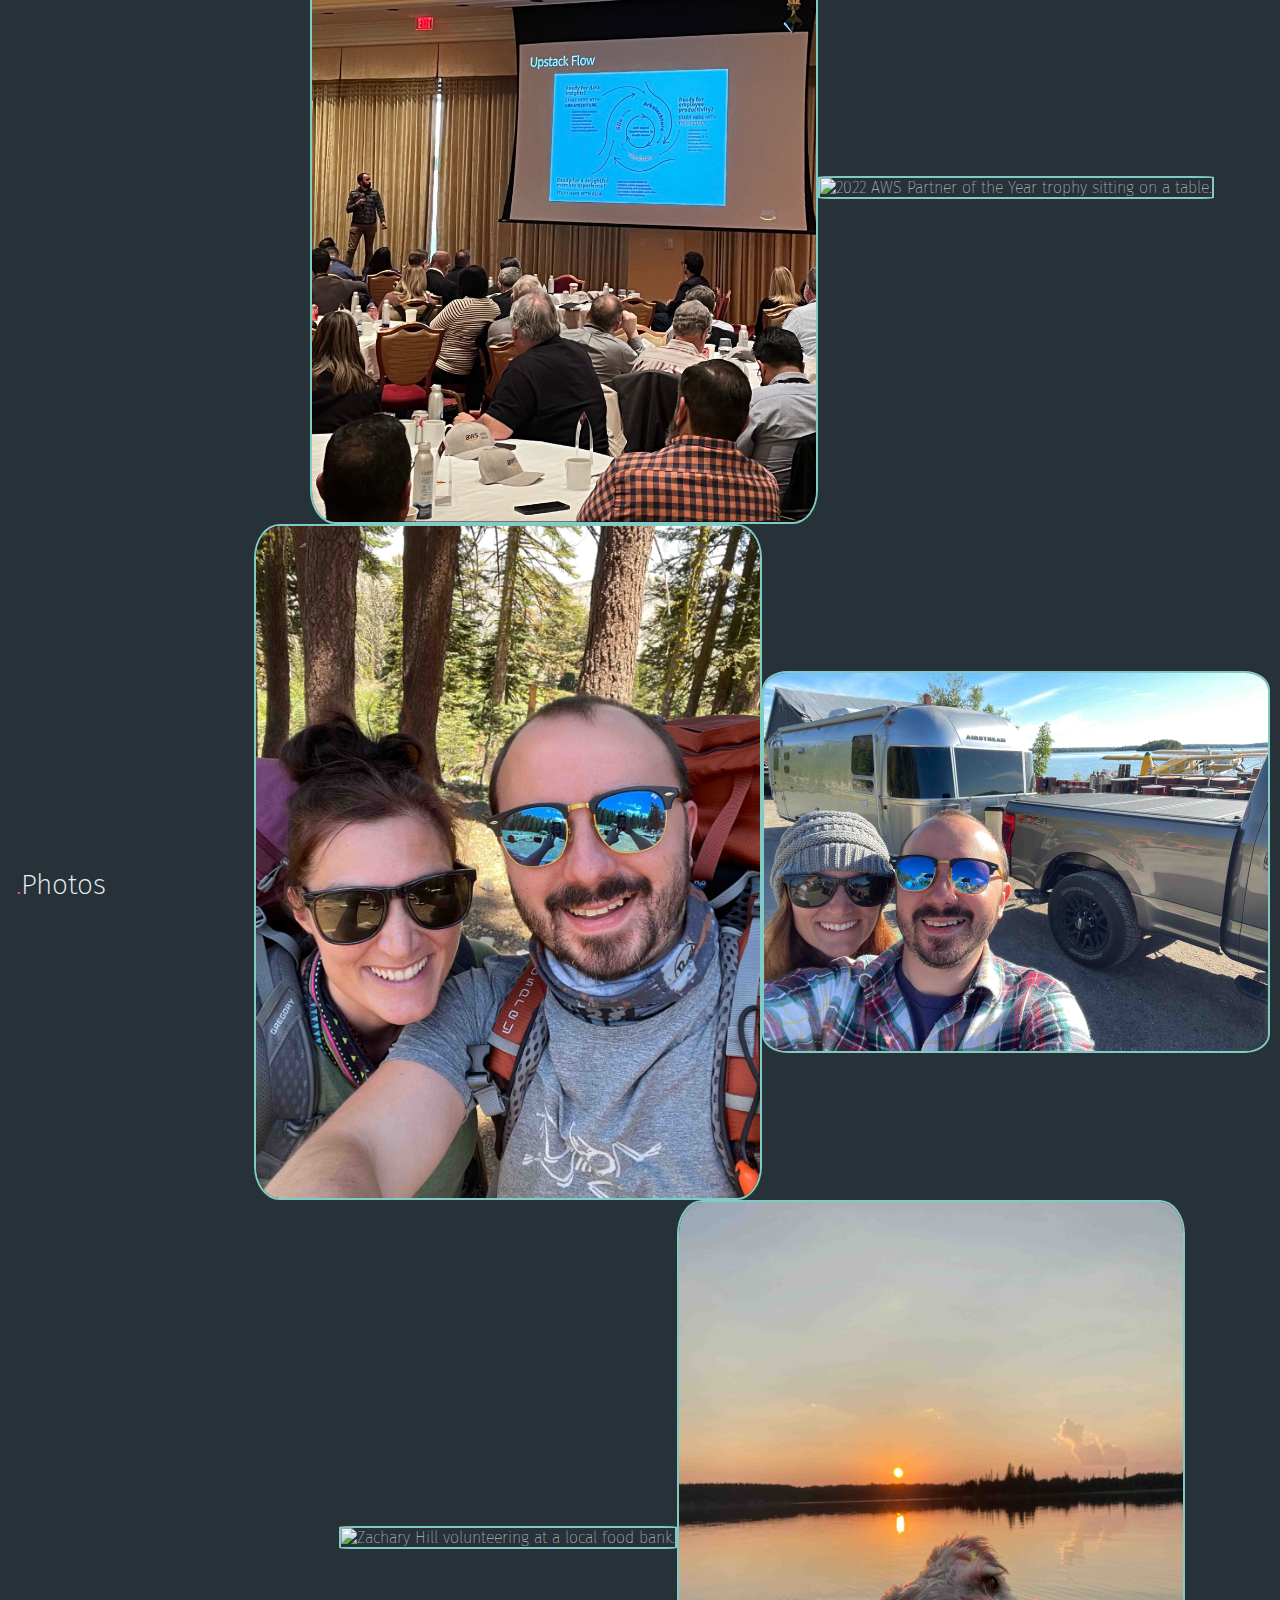
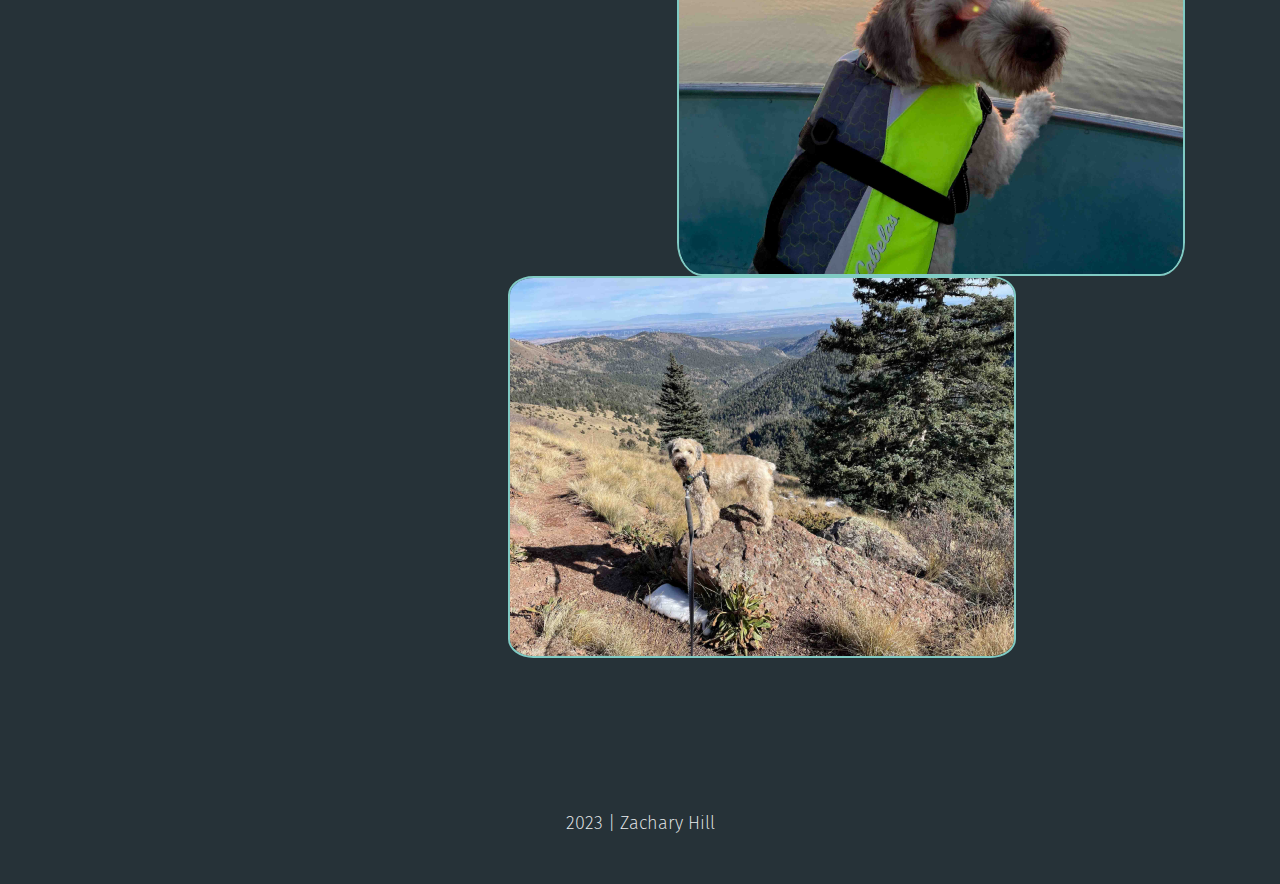
==== commit 42a7d1c5: "updated the correct div tagging" ====
--- a/about.html
+++ b/about.html
@@ -100,11 +100,11 @@
                 </ul>
             </div>
         </div>
-        <div class="photos container">
-            <div class="photos header">
+        <div class="photo_album container">
+            <div class="photo_album header">
                 <h3><span class="dot">.</span>Photos</h3>
             </div>
-            <div class="highlights photos center">
+            <div class="photos center">
                 <img src="./media/images/2022_aws_partner_award.jpg" alt="Zachary Hill accepting the AWS Partner Award 2022 with three AWS leaders.">
                 <img src="./media/images/ts_zachary_team_building.jpg" alt="Zachary Hill with group of people teambuilding by building bridges out of marshmellows and sticks.">
                 <img src="./media/images/ts_zachary_aws_speaking.jpeg" alt="Zachary Hill speaking at AWS re:invent 2022">
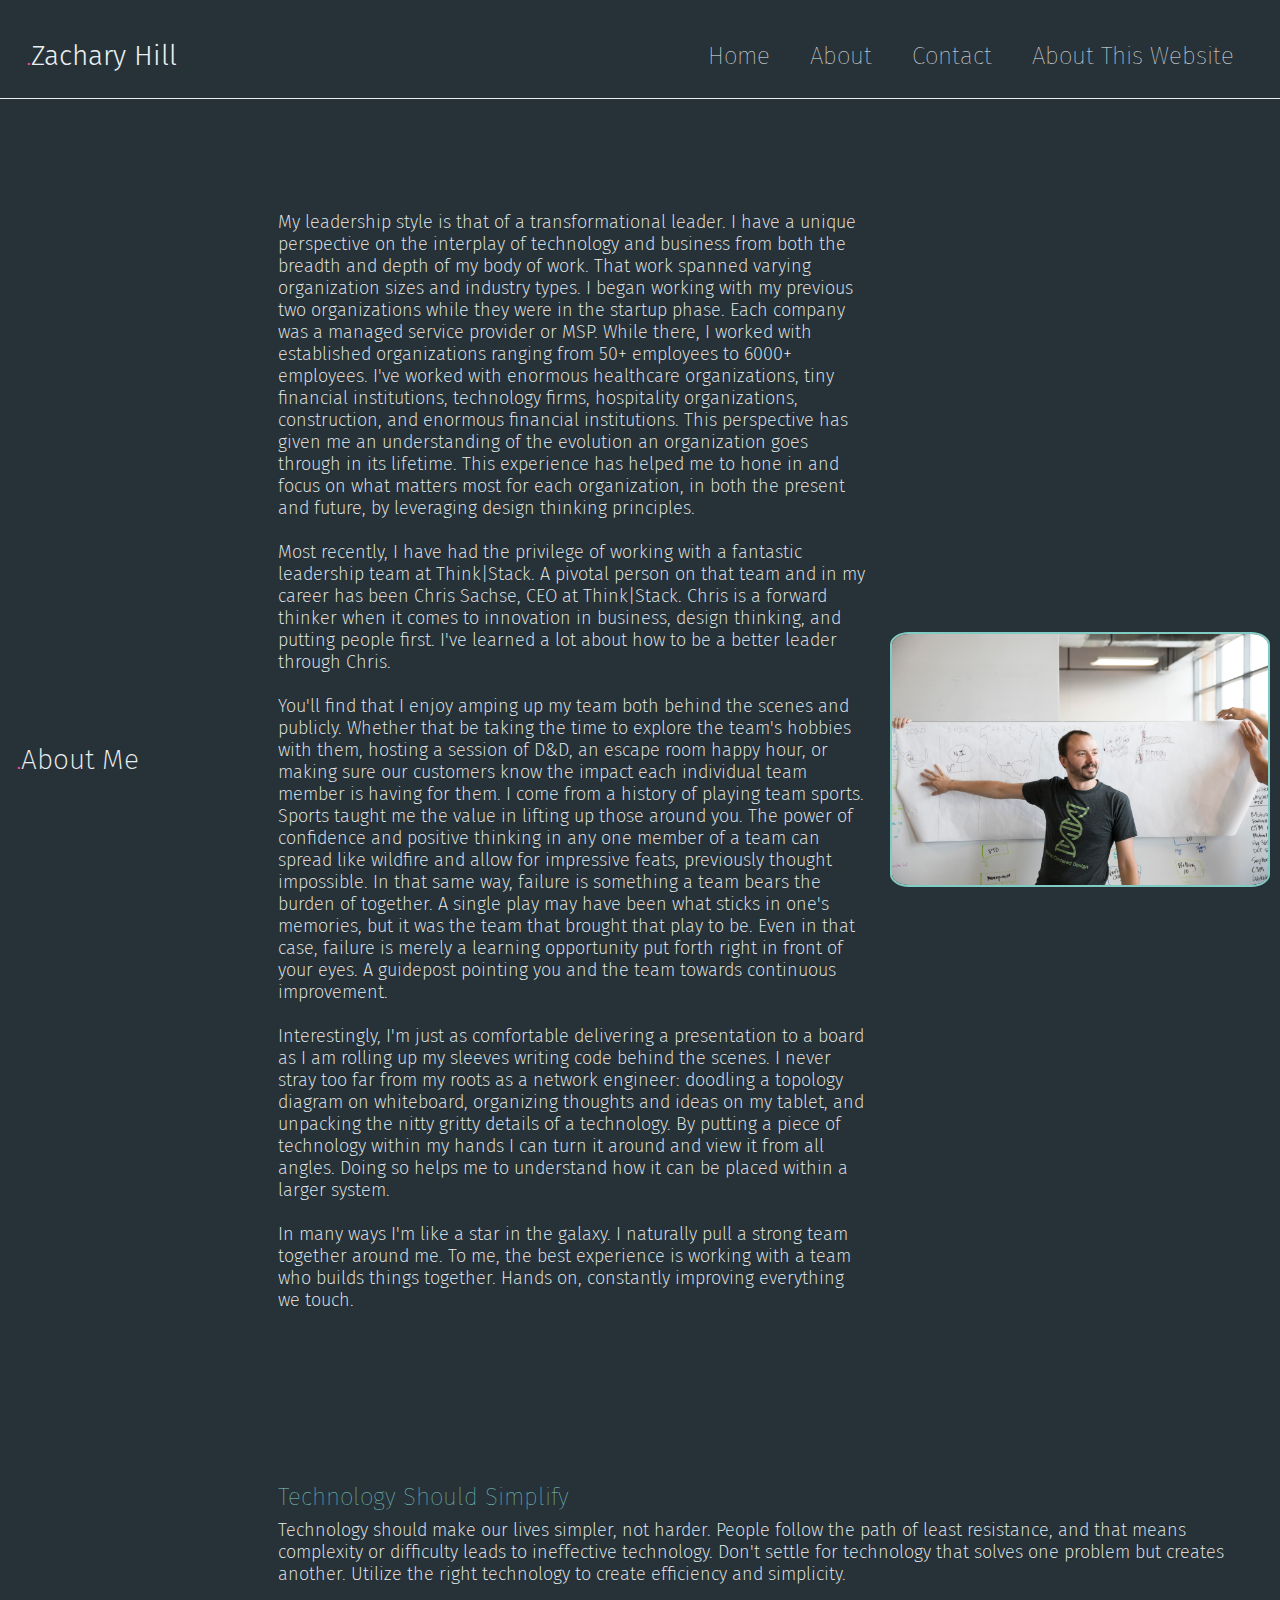
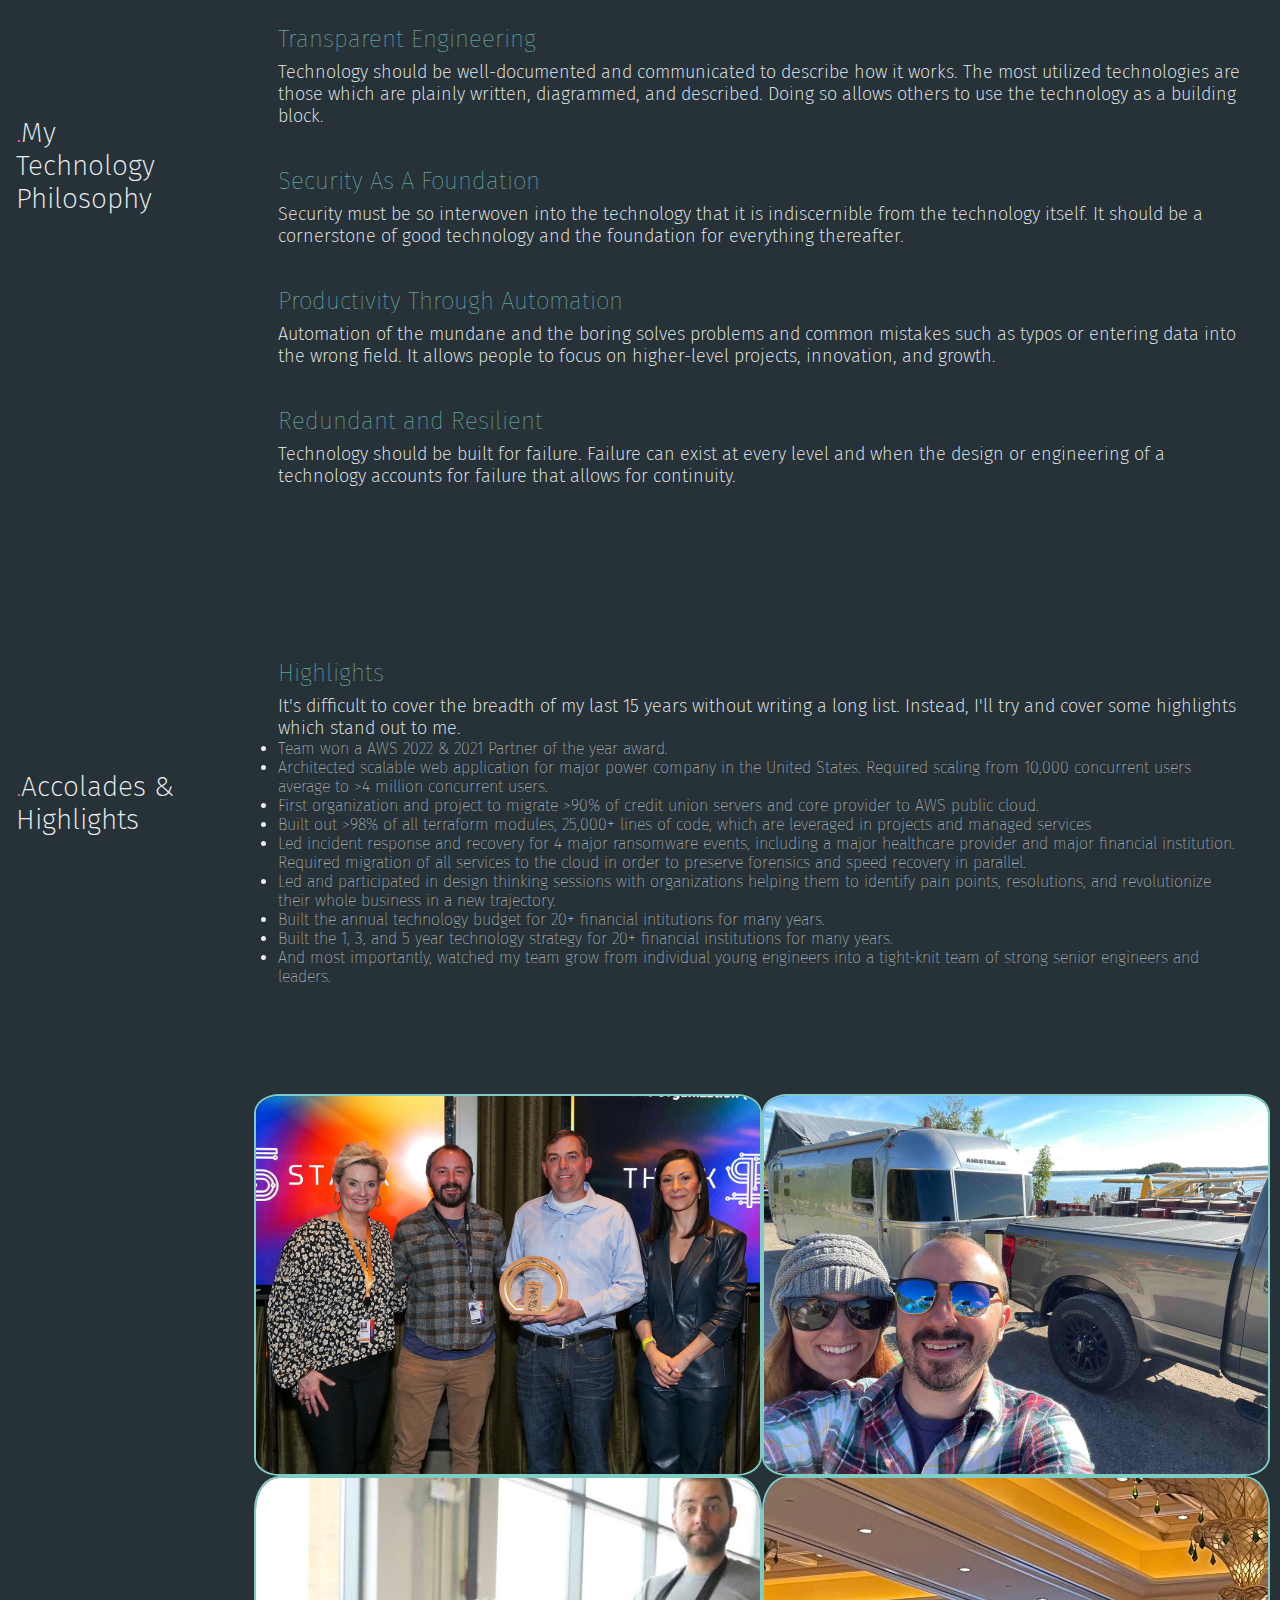
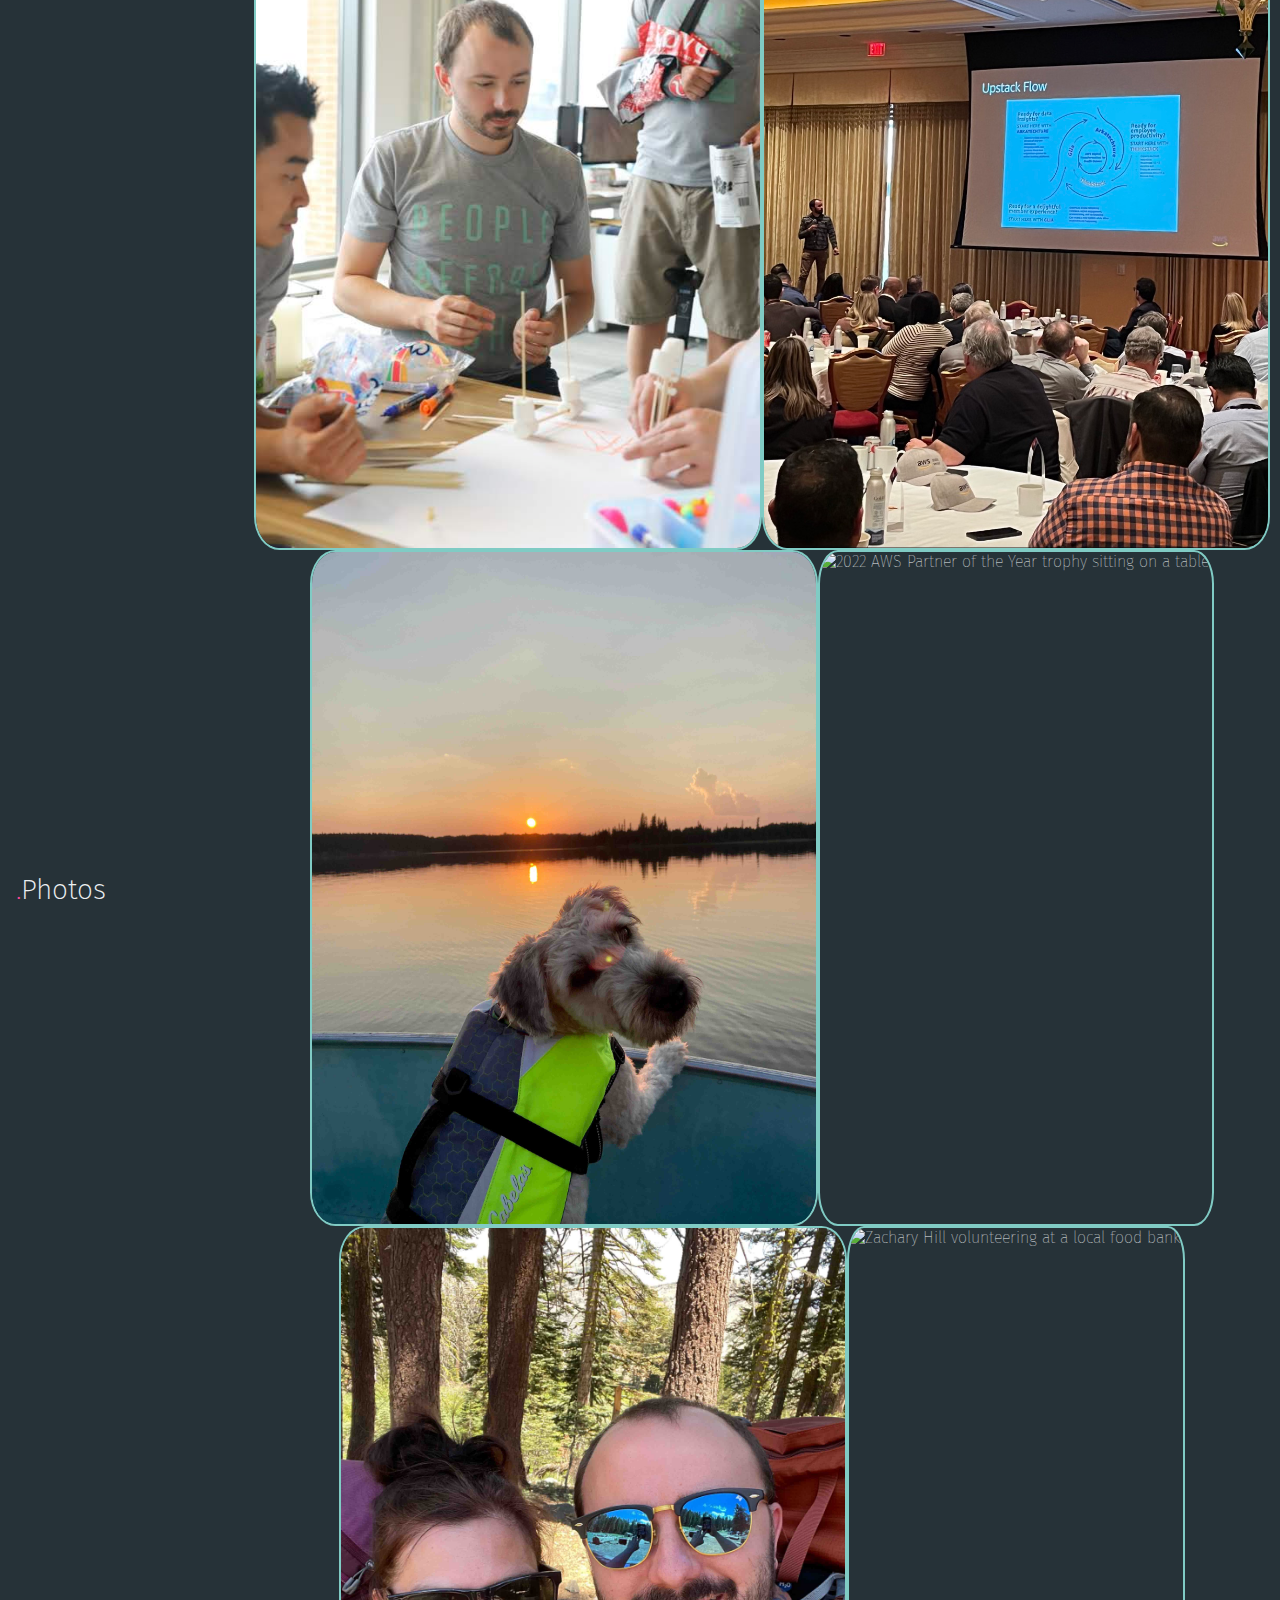
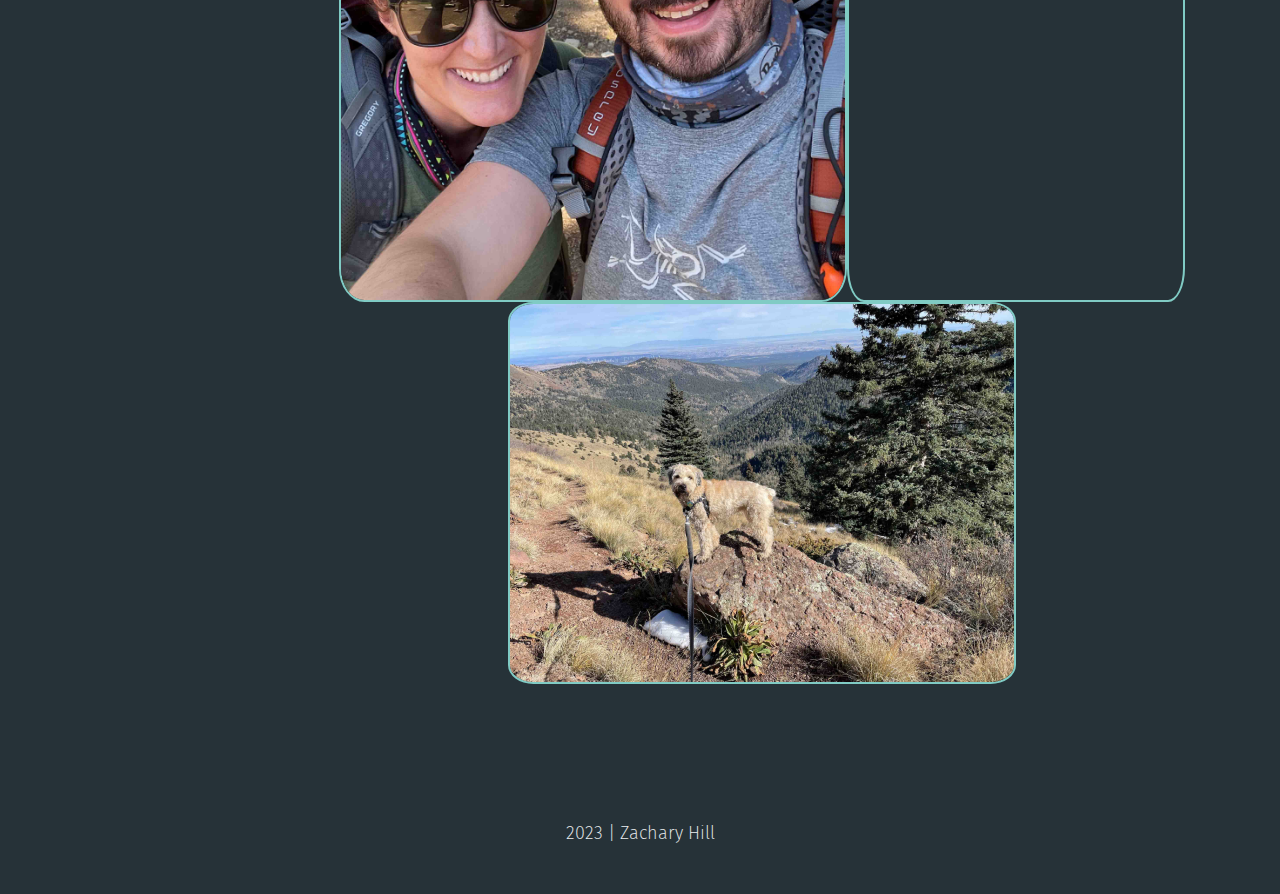
==== commit ba24642a: "updated the css and added images to the about page for responsive gallery" ====
--- a/about.html
+++ b/about.html
@@ -100,20 +100,20 @@
                 </ul>
             </div>
         </div>
-        <div class="photo_album container">
-            <div class="photo_album header">
+        <div class="container">
+            <div class="header">
                 <h3><span class="dot">.</span>Photos</h3>
             </div>
             <div class="photos center">
-                <img src="./media/images/2022_aws_partner_award.jpg" alt="Zachary Hill accepting the AWS Partner Award 2022 with three AWS leaders.">
-                <img src="./media/images/ts_zachary_team_building.jpg" alt="Zachary Hill with group of people teambuilding by building bridges out of marshmellows and sticks.">
-                <img src="./media/images/ts_zachary_aws_speaking.jpeg" alt="Zachary Hill speaking at AWS re:invent 2022">
-                <img src="./media/images/2022_aws_partner_of_the_year.jpg" alt="2022 AWS Partner of the Year trophy sitting on a table.">
-                <img src="./media/images/zachary_backpacking.jpg" alt="Zachary Hill backpacking in the mountains of Tahoe National Forest.">
-                <img src="./media/images/zachary_adventure.jpg" alt="Zachary Hill embarking on a fishing trip. In the background is an Airstream and bush planes in a morning sunrise.">
-                <img src="./media/images/ts_zachary_volunteer.jpg" alt="Zachary Hill volunteering at a local food bank.">
-                <img src="./media/images/xita_fishing.jpg" alt="Xita, a dog, in a boat at sunset on a lake on Ontario Canada.">
-                <img src="./media/images/xita_hiking.jpg" alt="Xita, a dog, hiking in the mountains of New Mexico.">
+                <img class="photo" src="./media/images/2022_aws_partner_award.jpg" alt="Zachary Hill accepting the AWS Partner Award 2022 with three AWS leaders.">
+                <img class="photo" src="./media/images/zachary_adventure.jpg" alt="Zachary Hill embarking on a fishing trip. In the background is an Airstream and bush planes in a morning sunrise.">
+                <img class="photo" src="./media/images/ts_zachary_team_building.jpg" alt="Zachary Hill with group of people teambuilding by building bridges out of marshmellows and sticks.">
+                <img class="photo" src="./media/images/ts_zachary_aws_speaking.jpeg" alt="Zachary Hill speaking at AWS re:invent 2022">
+                <img class="photo" src="./media/images/xita_fishing.jpg" alt="Xita, a dog, in a boat at sunset on a lake on Ontario Canada.">
+                <img class="photo" src="./media/images/2022_aws_partner_of_the_year.jpg" alt="2022 AWS Partner of the Year trophy sitting on a table.">
+                <img class="photo" src="./media/images/zachary_backpacking.jpg" alt="Zachary Hill backpacking in the mountains of Tahoe National Forest.">
+                <img class="photo" src="./media/images/ts_zachary_volunteer.jpg" alt="Zachary Hill volunteering at a local food bank.">
+                <img class="photo" src="./media/images/xita_hiking.jpg" alt="Xita, a dog, hiking in the mountains of New Mexico.">
             </div>
         </div>
         <!-- Footer Copyright-->
--- a/css/style.css
+++ b/css/style.css
@@ -390,8 +390,11 @@
 .photos {
   display: flex;
   flex-flow: row wrap;
-  align-items: center;
-  margin: 1em 0;
+}
+
+.photo {
+  display: flex;
+  object-fit: cover;
 }
 
 .footer {
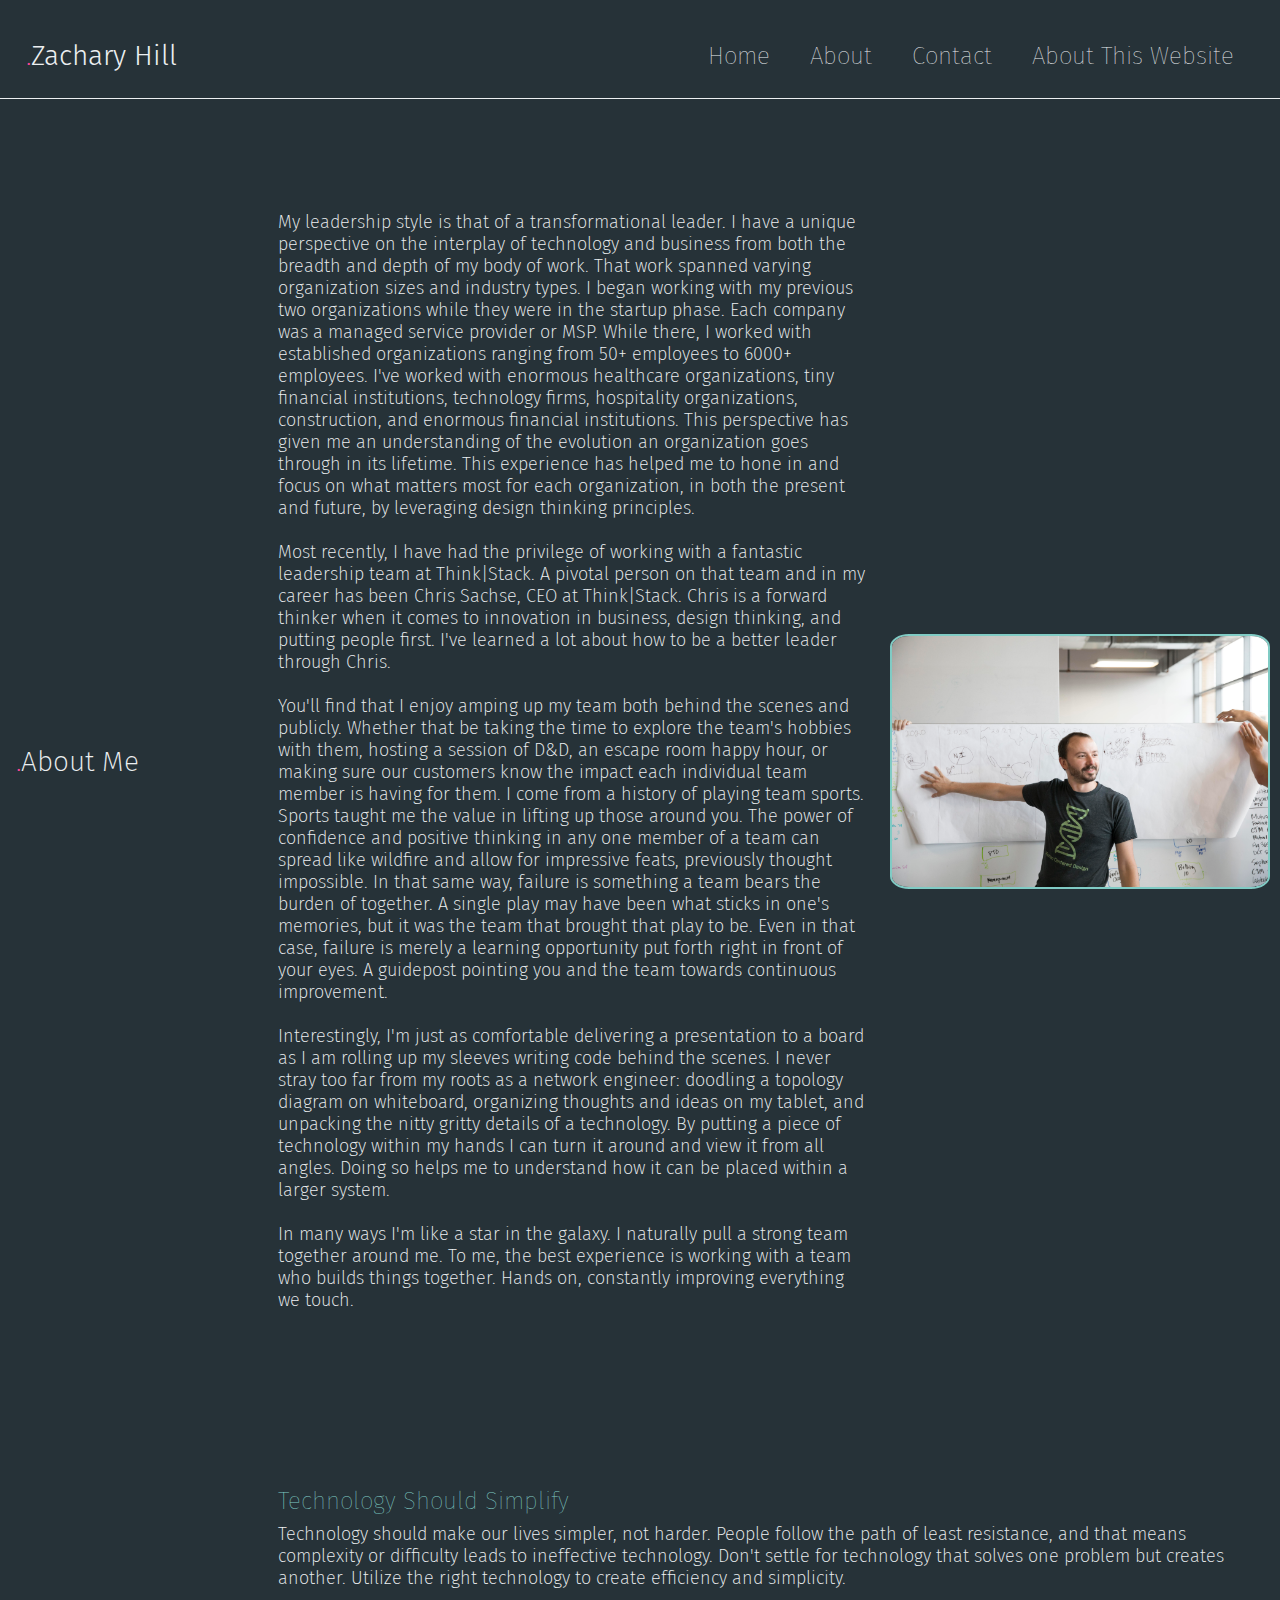
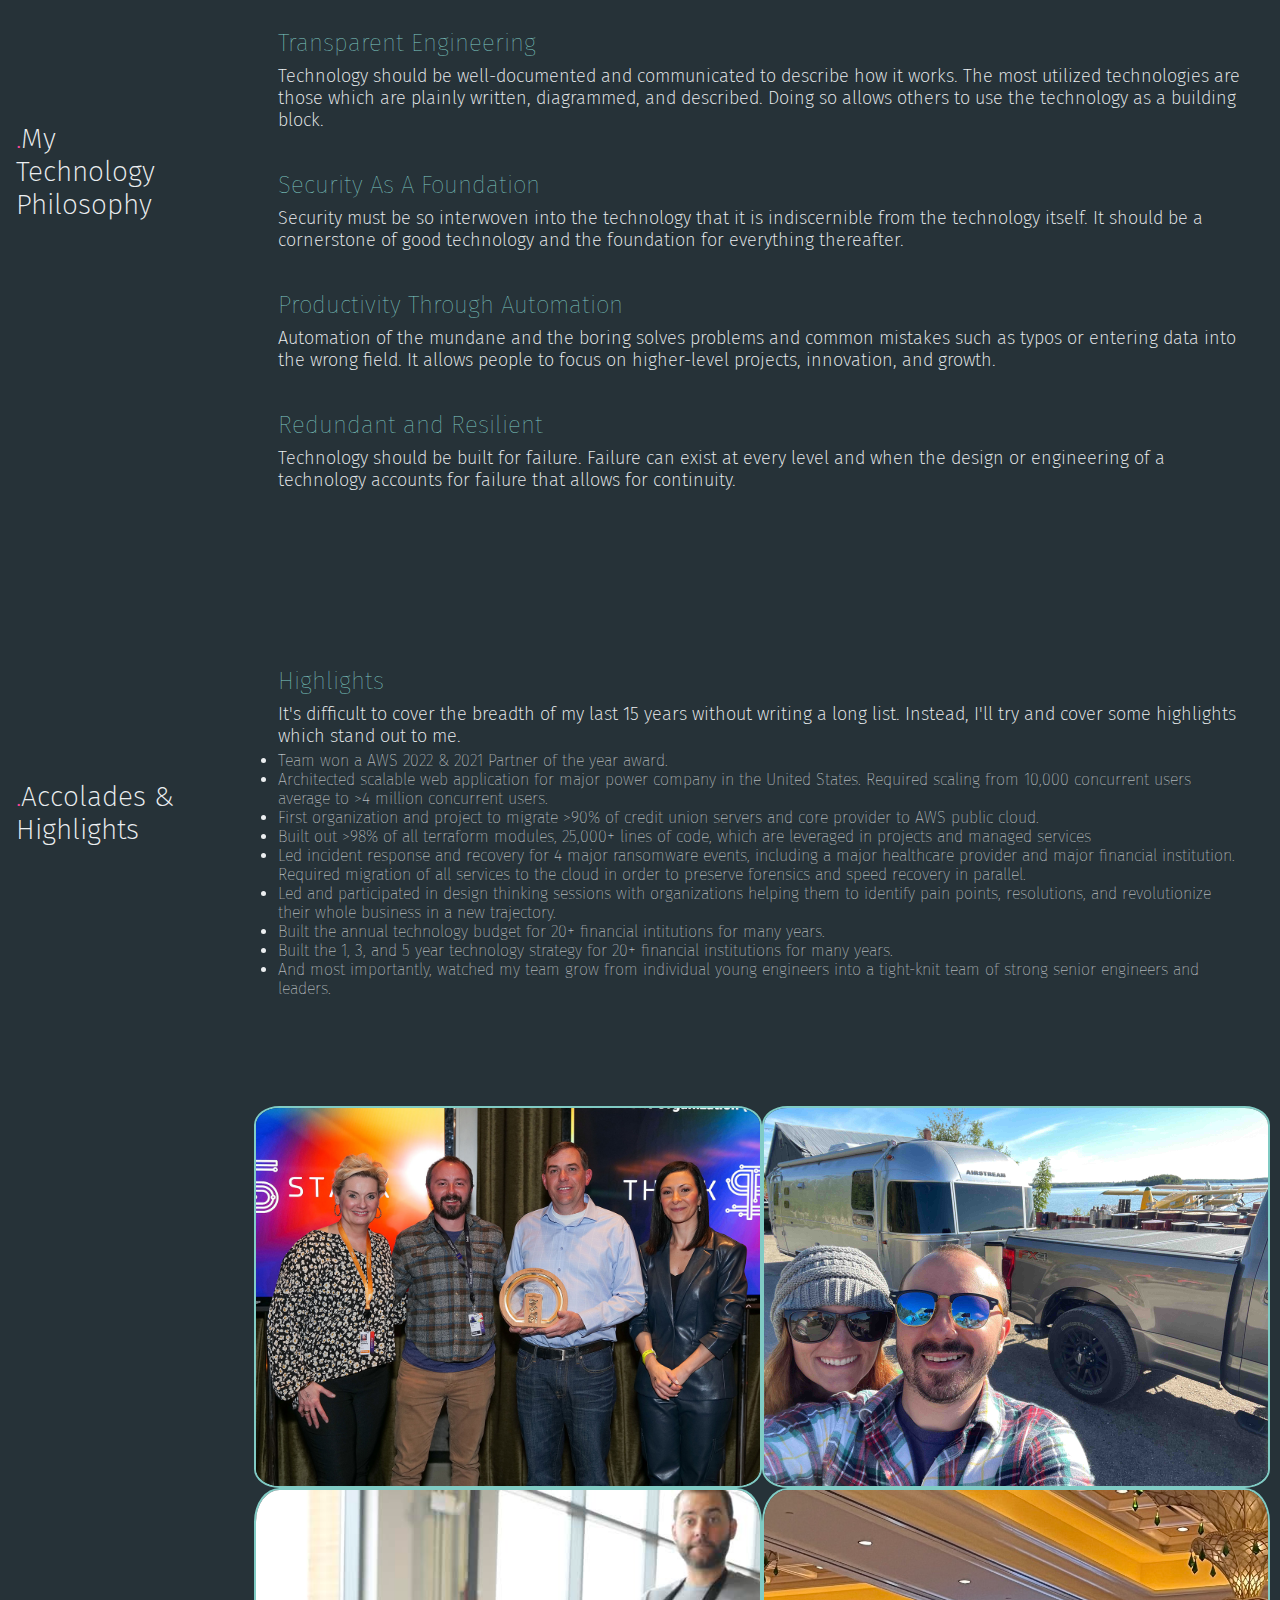
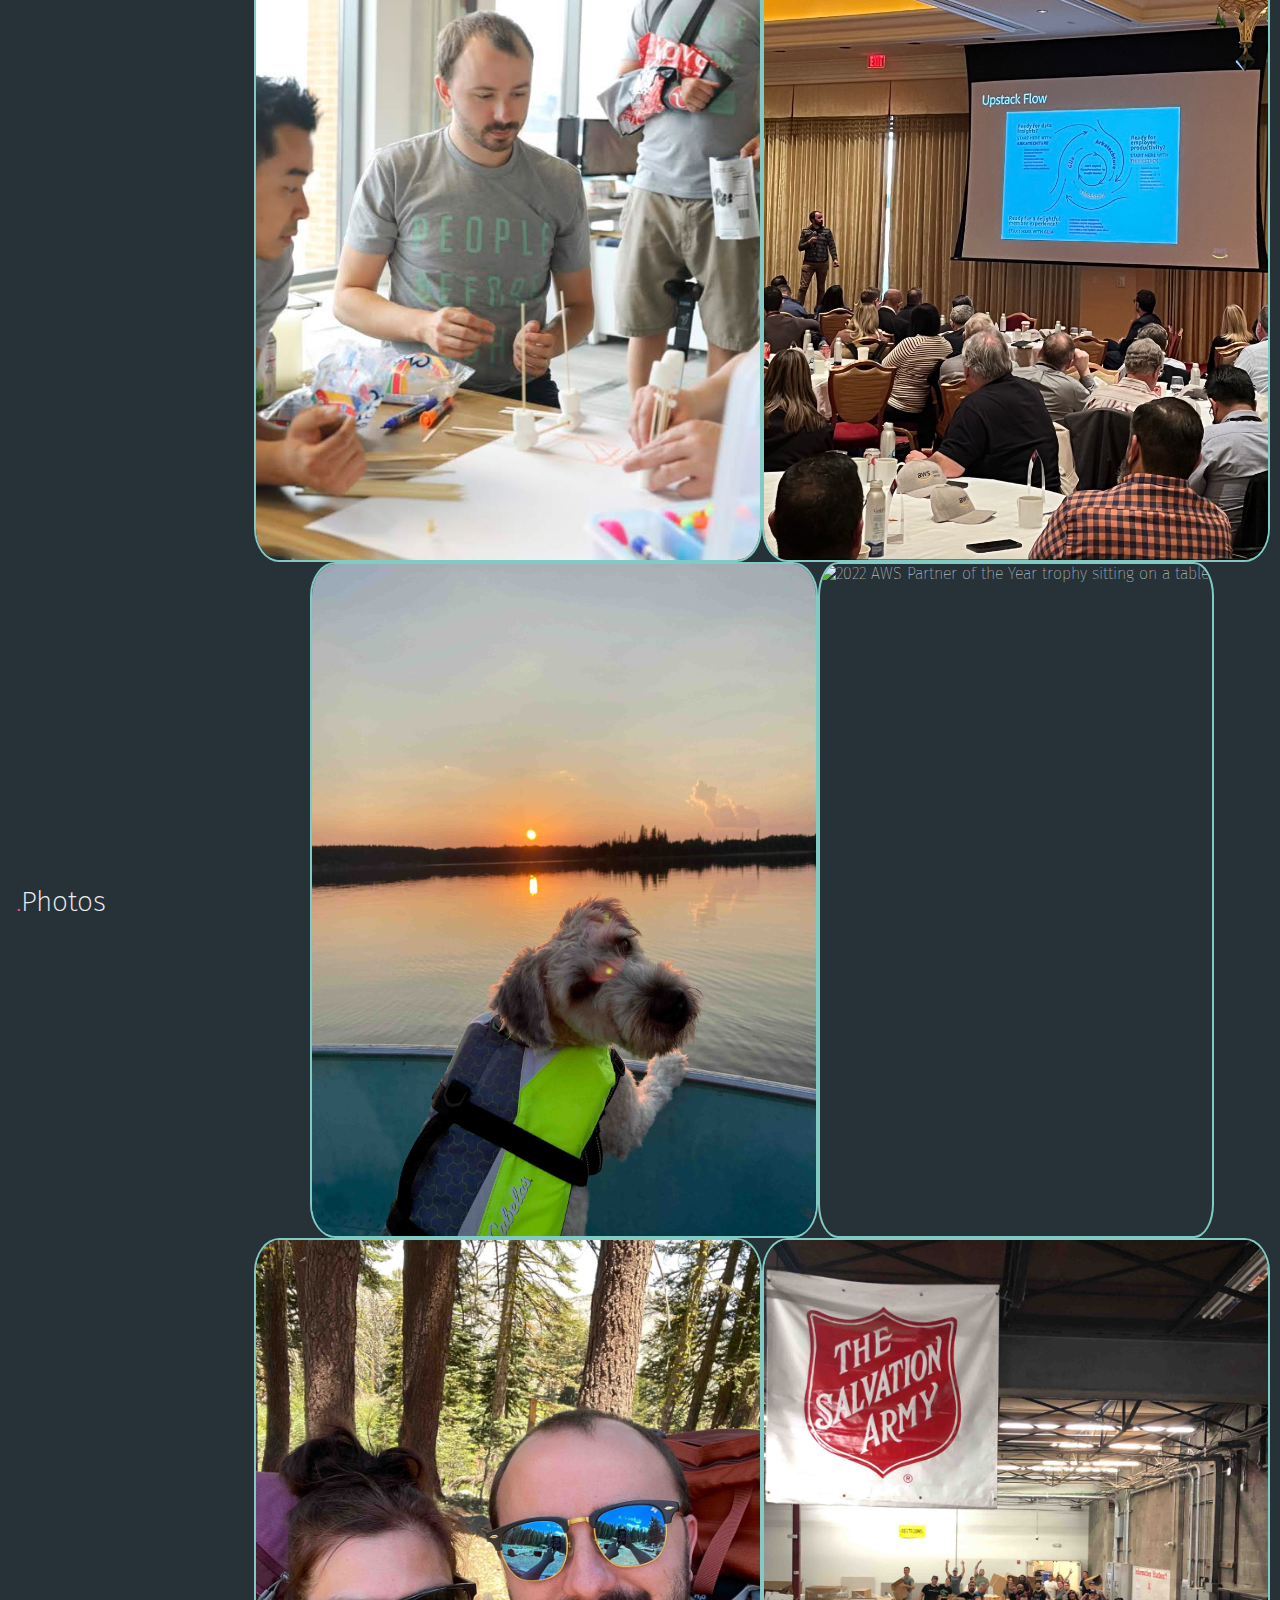
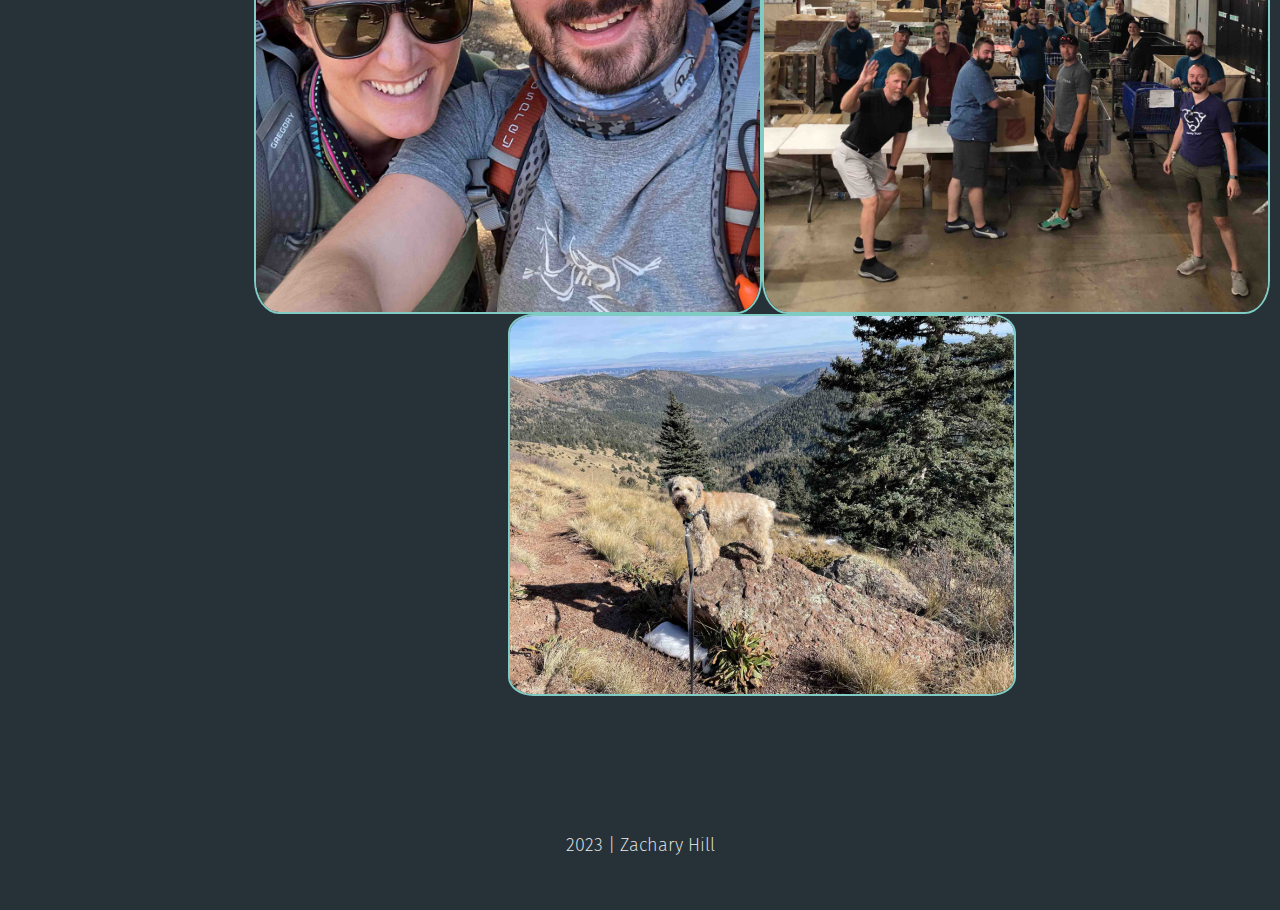
==== commit 856bfbed: "fixing filename due to extension showing as uppercase" ====
--- a/about.html
+++ b/about.html
@@ -112,7 +112,7 @@
                 <img class="photo" src="./media/images/xita_fishing.jpg" alt="Xita, a dog, in a boat at sunset on a lake on Ontario Canada.">
                 <img class="photo" src="./media/images/2022_aws_partner_of_the_year.jpg" alt="2022 AWS Partner of the Year trophy sitting on a table.">
                 <img class="photo" src="./media/images/zachary_backpacking.jpg" alt="Zachary Hill backpacking in the mountains of Tahoe National Forest.">
-                <img class="photo" src="./media/images/ts_zachary_volunteer.jpg" alt="Zachary Hill volunteering at a local food bank.">
+                <img class="photo" src="./media/images/ts_zachary_volunteering.jpg" alt="Zachary Hill volunteering at a local food bank.">
                 <img class="photo" src="./media/images/xita_hiking.jpg" alt="Xita, a dog, hiking in the mountains of New Mexico.">
             </div>
         </div>
--- a/css/style.css
+++ b/css/style.css
@@ -44,7 +44,7 @@
   font-size: 1.125rem;
   font-weight: 200;
   color: #eceff1;
-  margin-top: 0.25rem;
+  margin: 0.25rem 0;
 }
 
 /* Header Navbar */
@@ -216,7 +216,6 @@
 }
 
 .greetings-text h1 {
-  font-size: 2.5rem;
   margin: 0 1.5rem;
 }
 
@@ -236,9 +235,9 @@
 }
 
 #headshot-image {
-  height: auto;
   border: 0.125rem solid #80cbc4;
   border-radius: 5%;
+  max-height: 40em;
 }
 
 img {
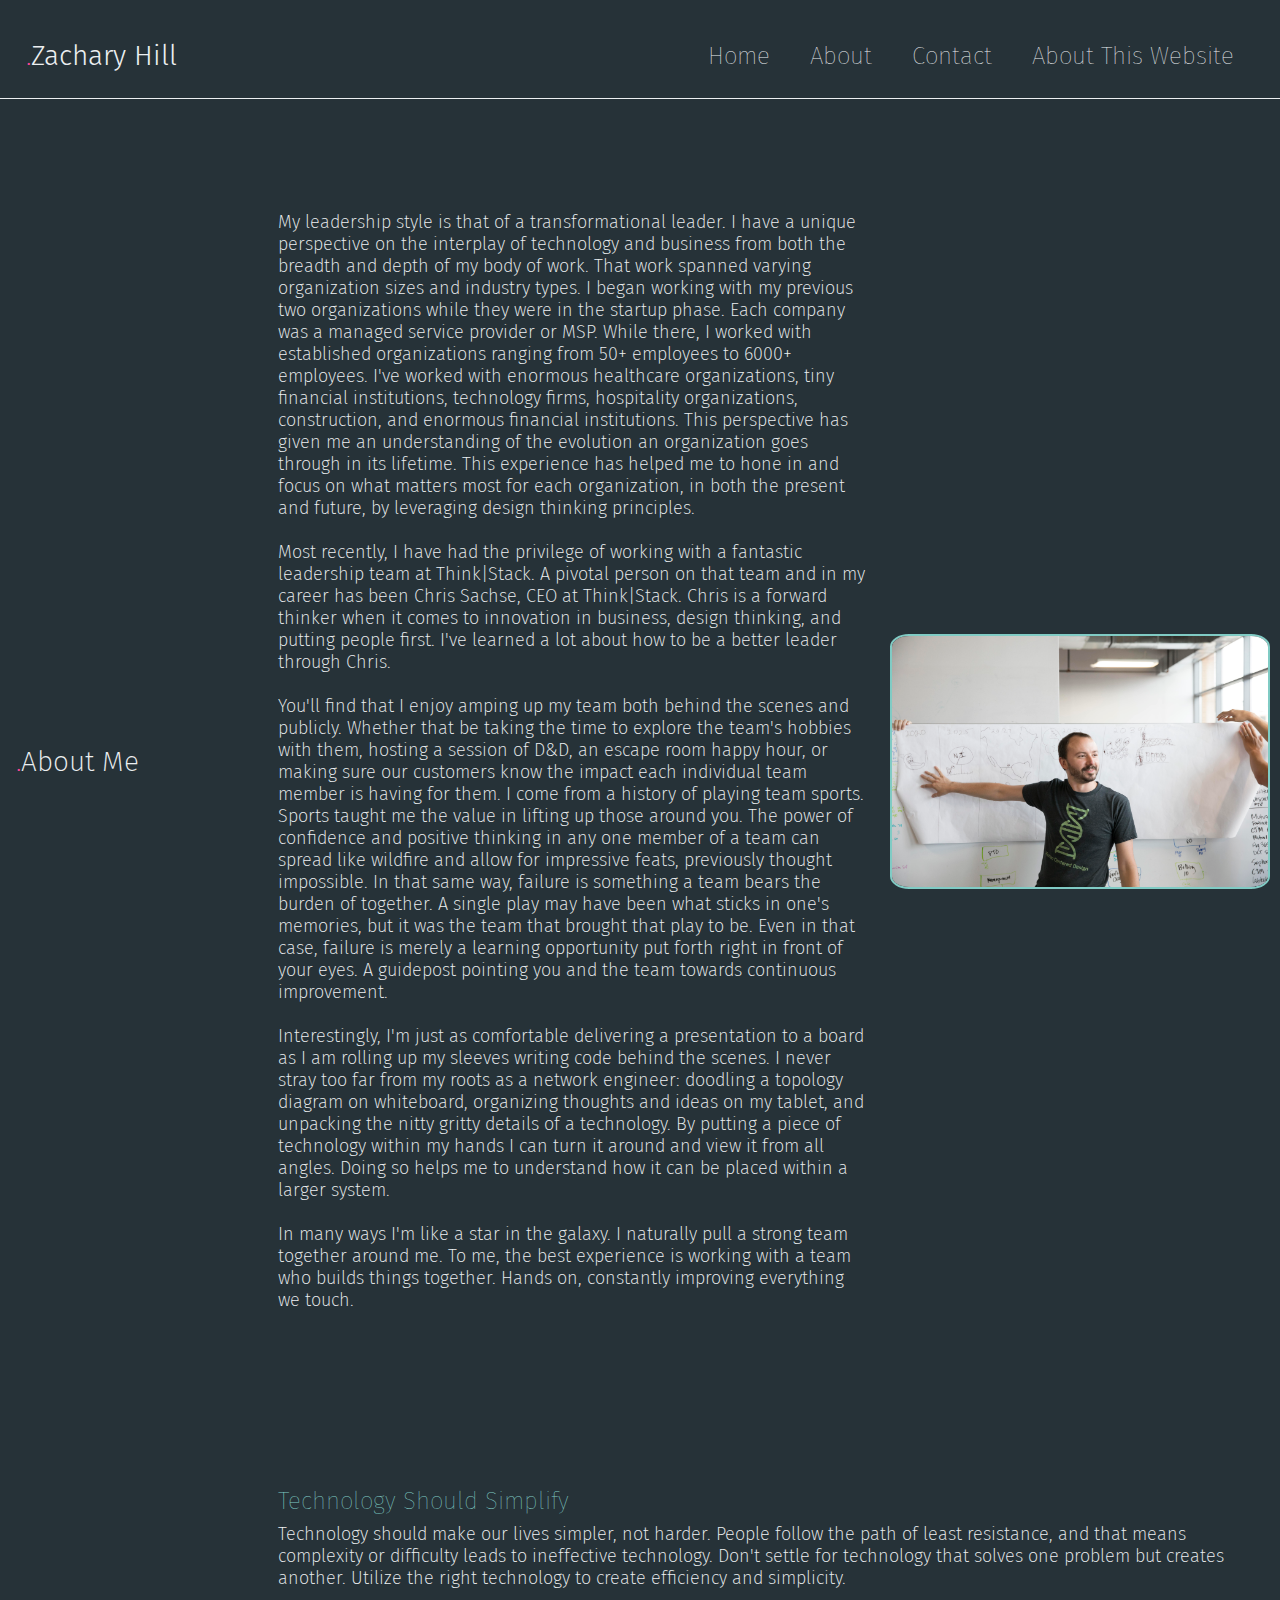
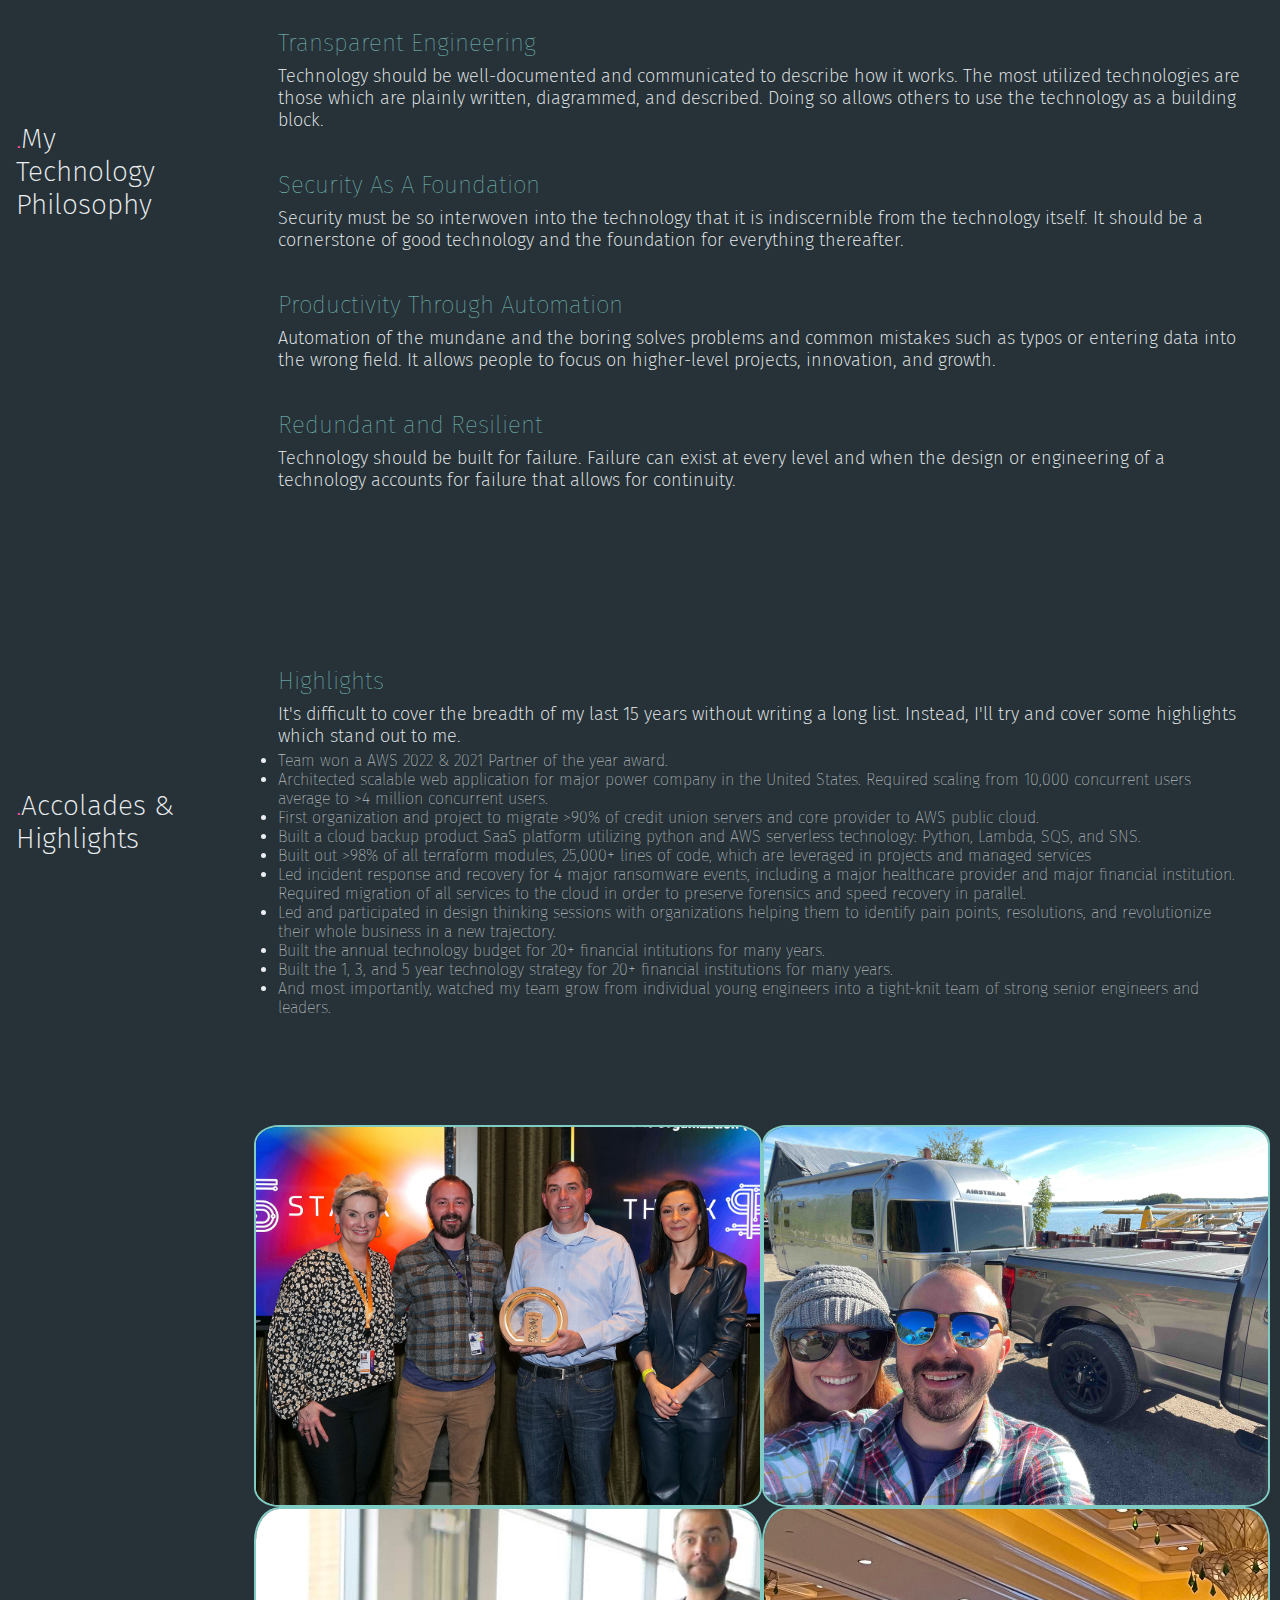
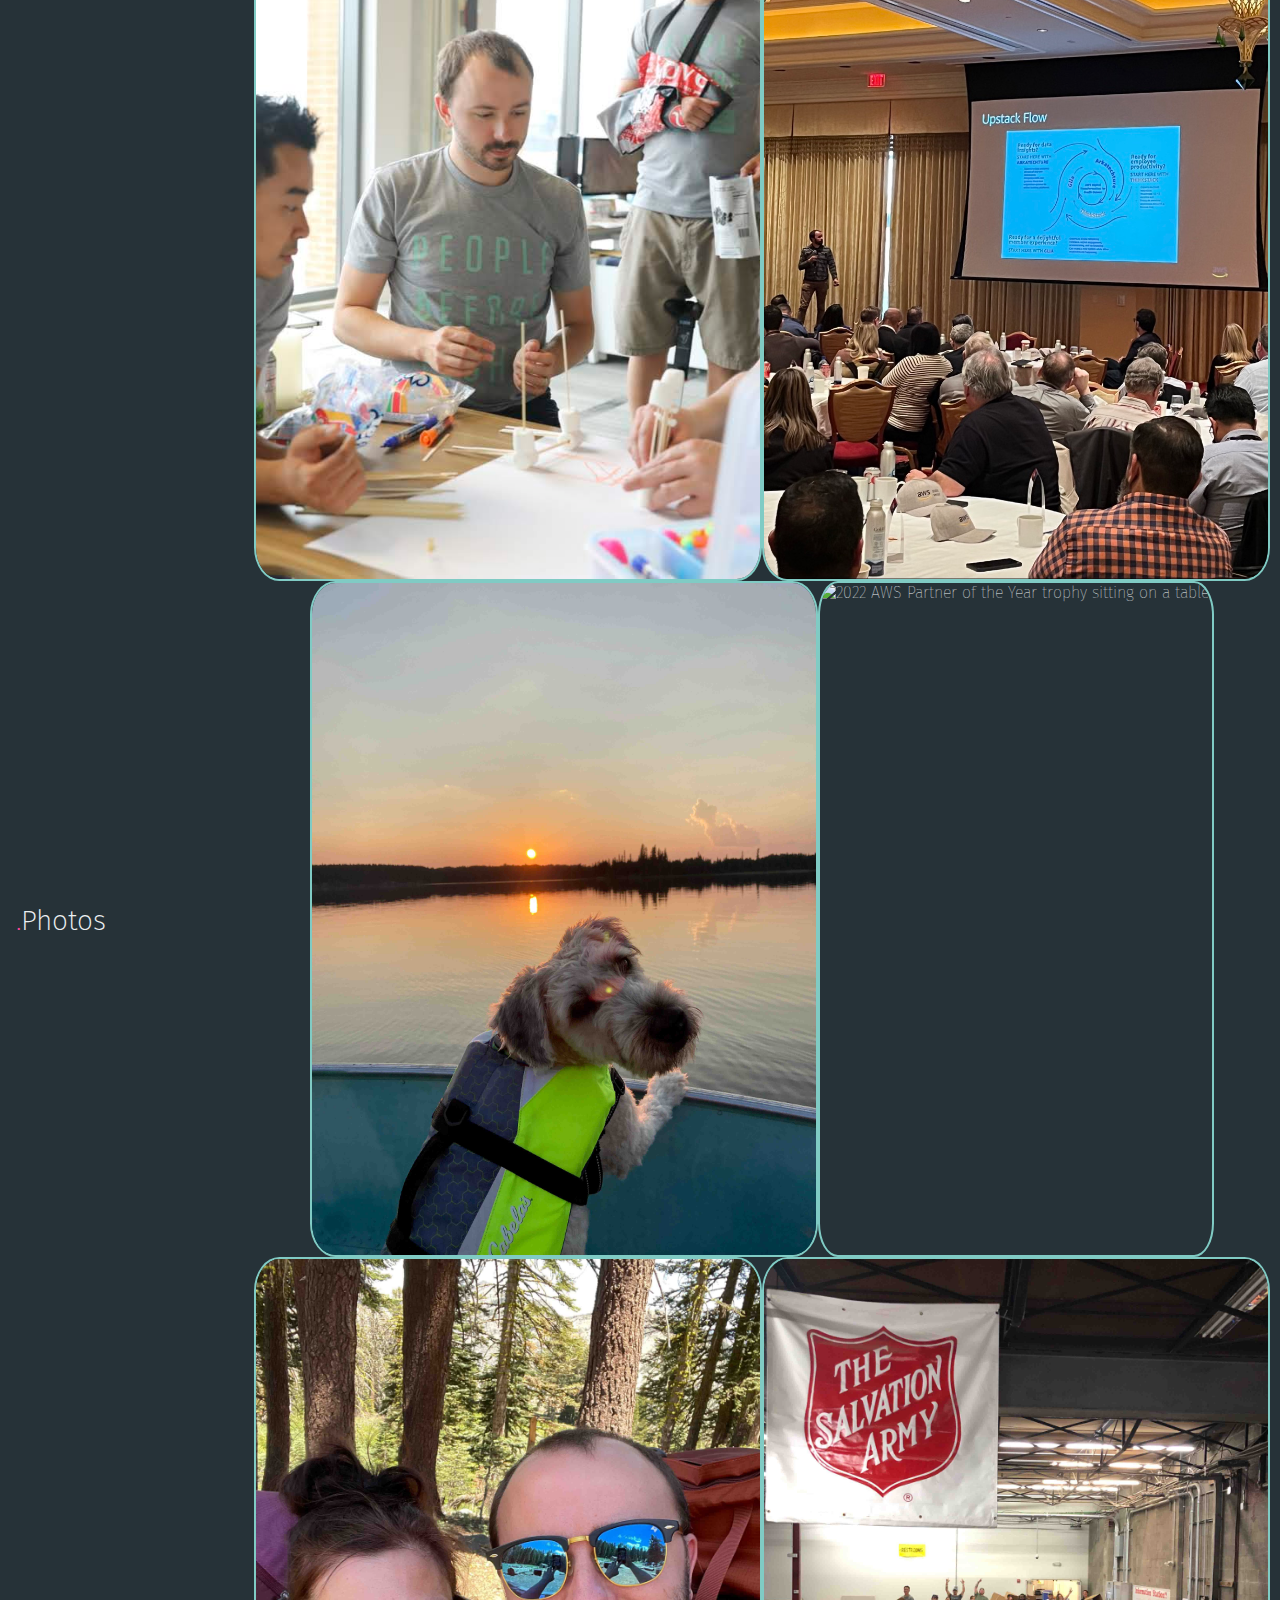
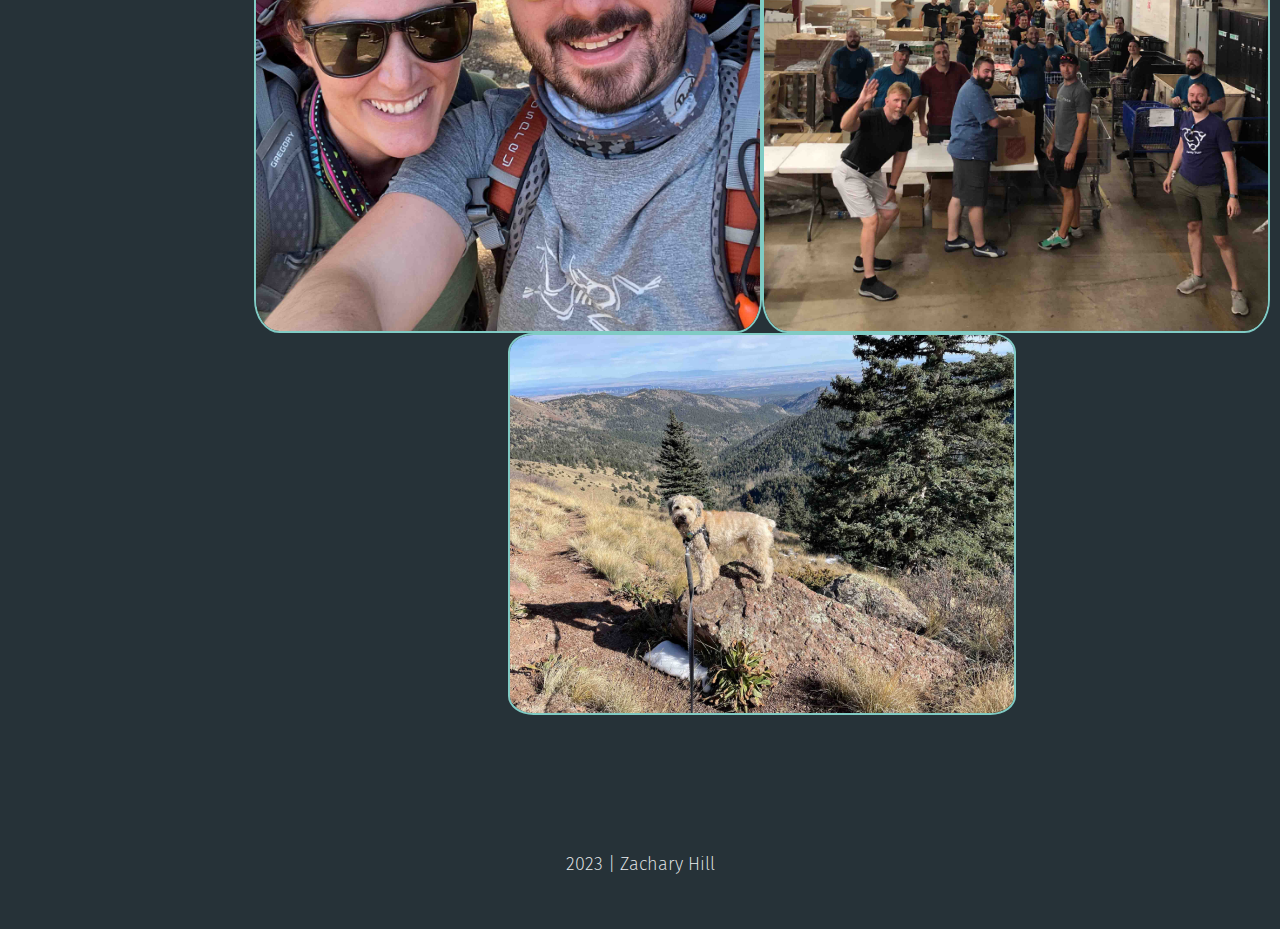
==== commit dc88d617: "added new highlight for the SaaS backup software" ====
--- a/about.html
+++ b/about.html
@@ -91,6 +91,7 @@
                     <li>Team won a AWS 2022 &#38; 2021 Partner of the year award.</li>
                     <li>Architected scalable web application for major power company in the United States. Required scaling from 10,000 concurrent users average to &#62;4 million concurrent users.</li>
                     <li>First organization and project to migrate &#62;90% of credit union servers and core provider to AWS public cloud.</li>
+                    <li>Built a cloud backup product SaaS platform utilizing python and AWS serverless technology: Python, Lambda, SQS, and SNS.</li>
                     <li>Built out &#62;98% of all terraform modules, 25,000+ lines of code, which are leveraged in projects and managed services</li>
                     <li>Led incident response and recovery for 4 major ransomware events, including a major healthcare provider and major financial institution. Required migration of all services to the cloud in order to preserve forensics and speed recovery in parallel.</li>
                     <li>Led and participated in design thinking sessions with organizations helping them to identify pain points, resolutions, and revolutionize their whole business in a new trajectory.</li>
--- a/css/style.css
+++ b/css/style.css
@@ -240,6 +240,10 @@
   max-height: 40em;
 }
 
+#topology-image {
+  max-width: 100%;
+}
+
 img {
   min-width: 30%;
   max-width: 50%;
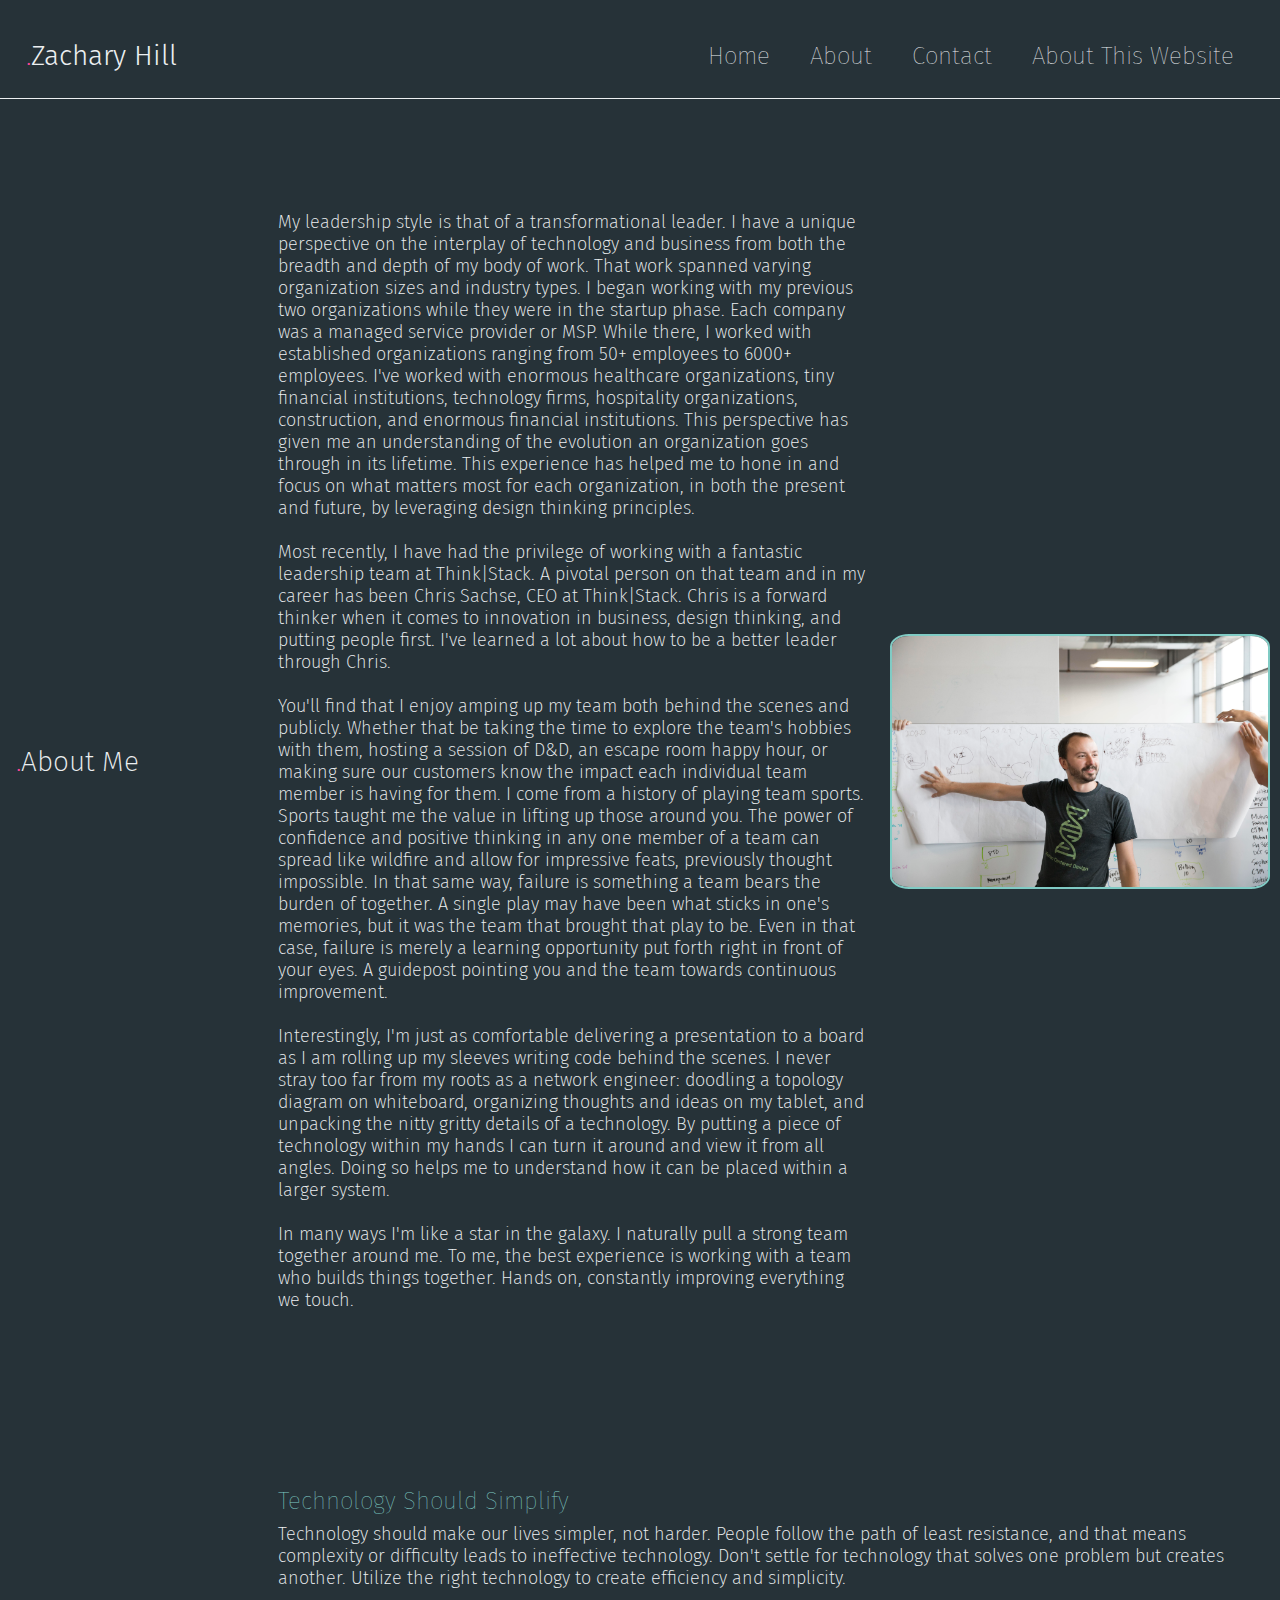
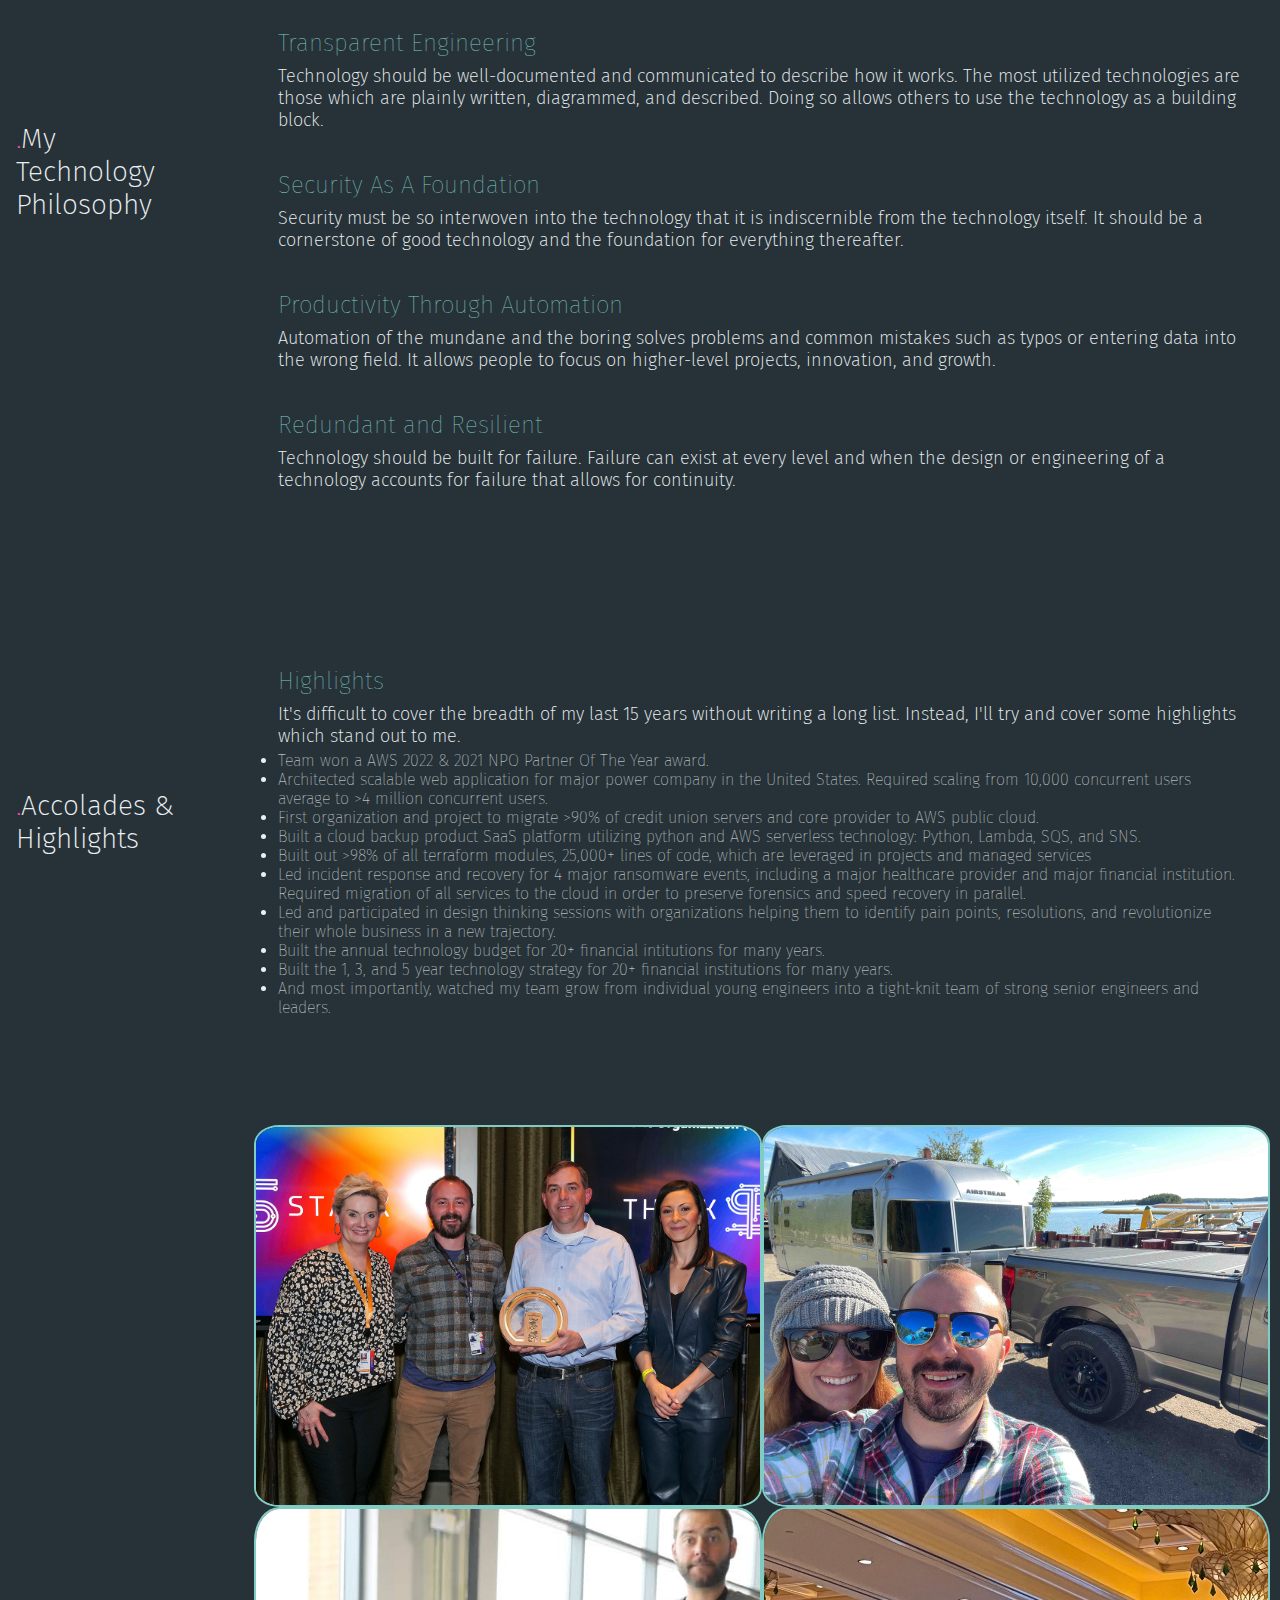
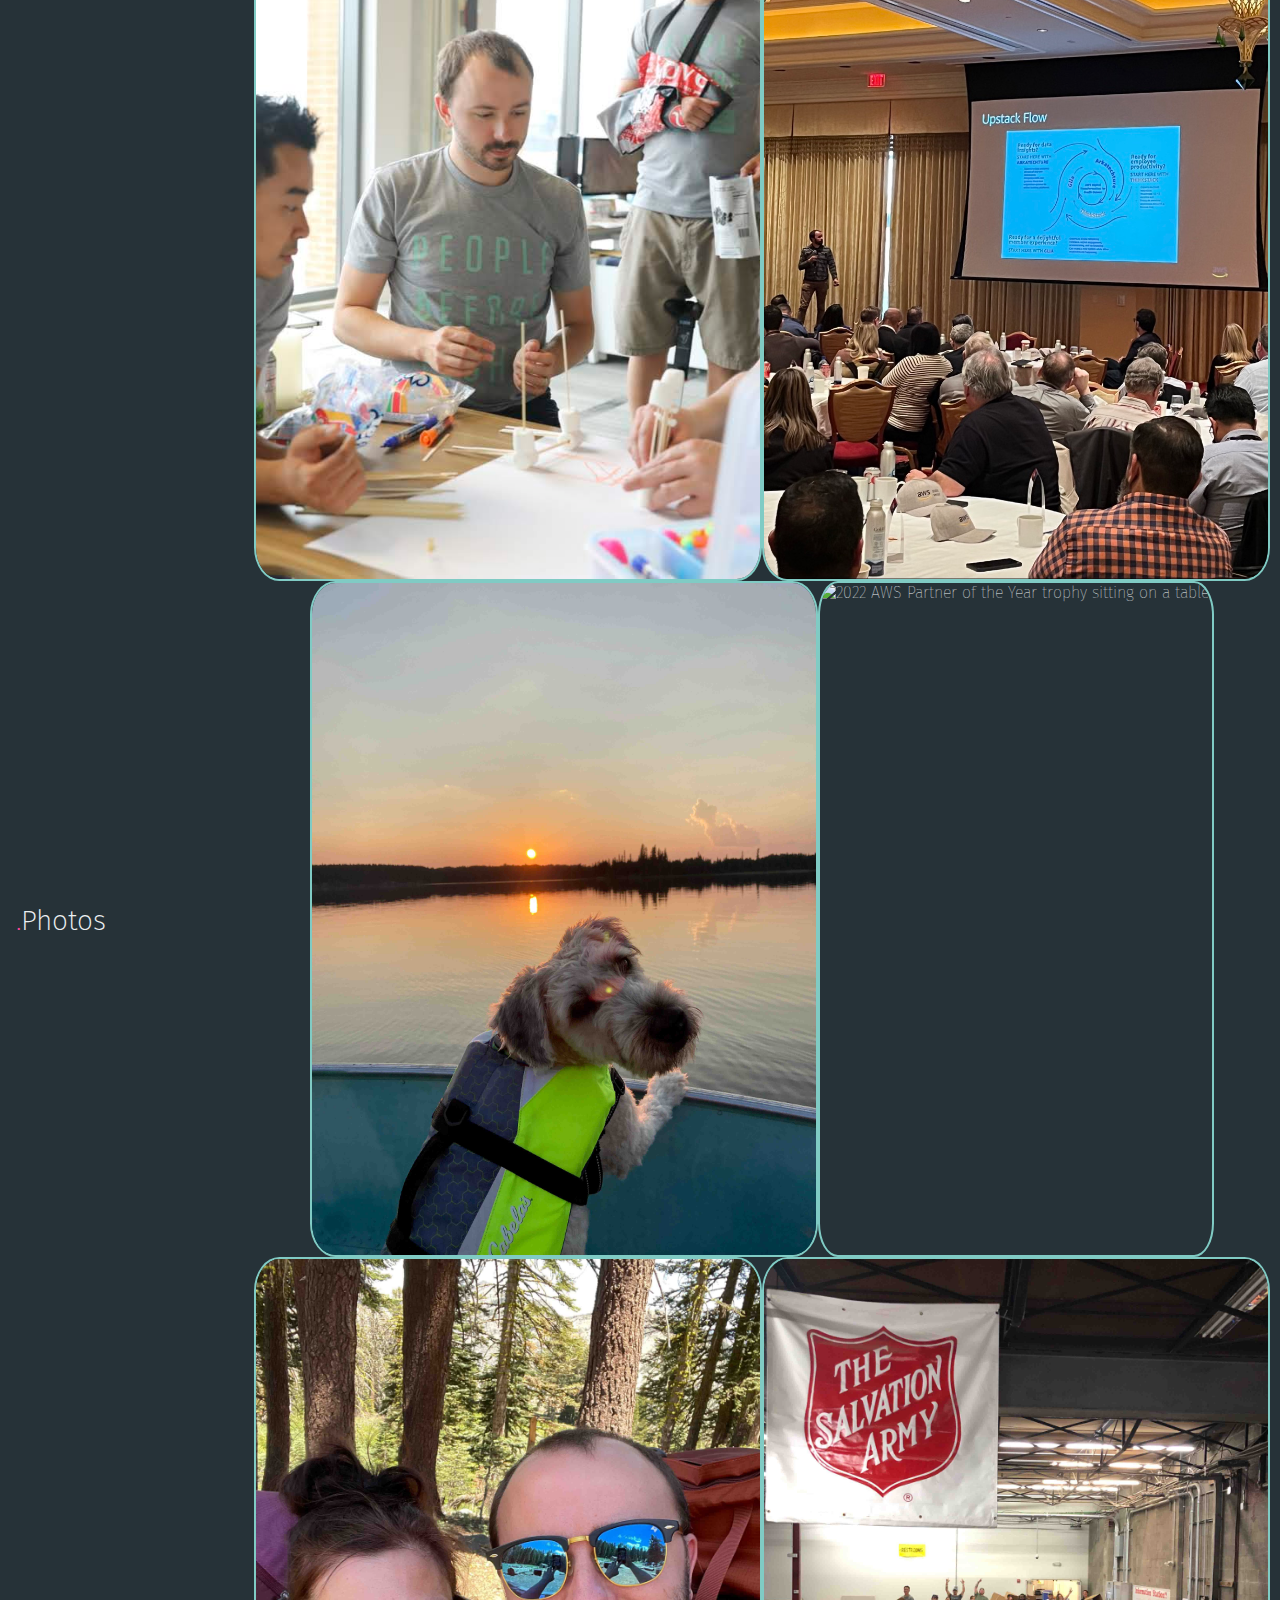
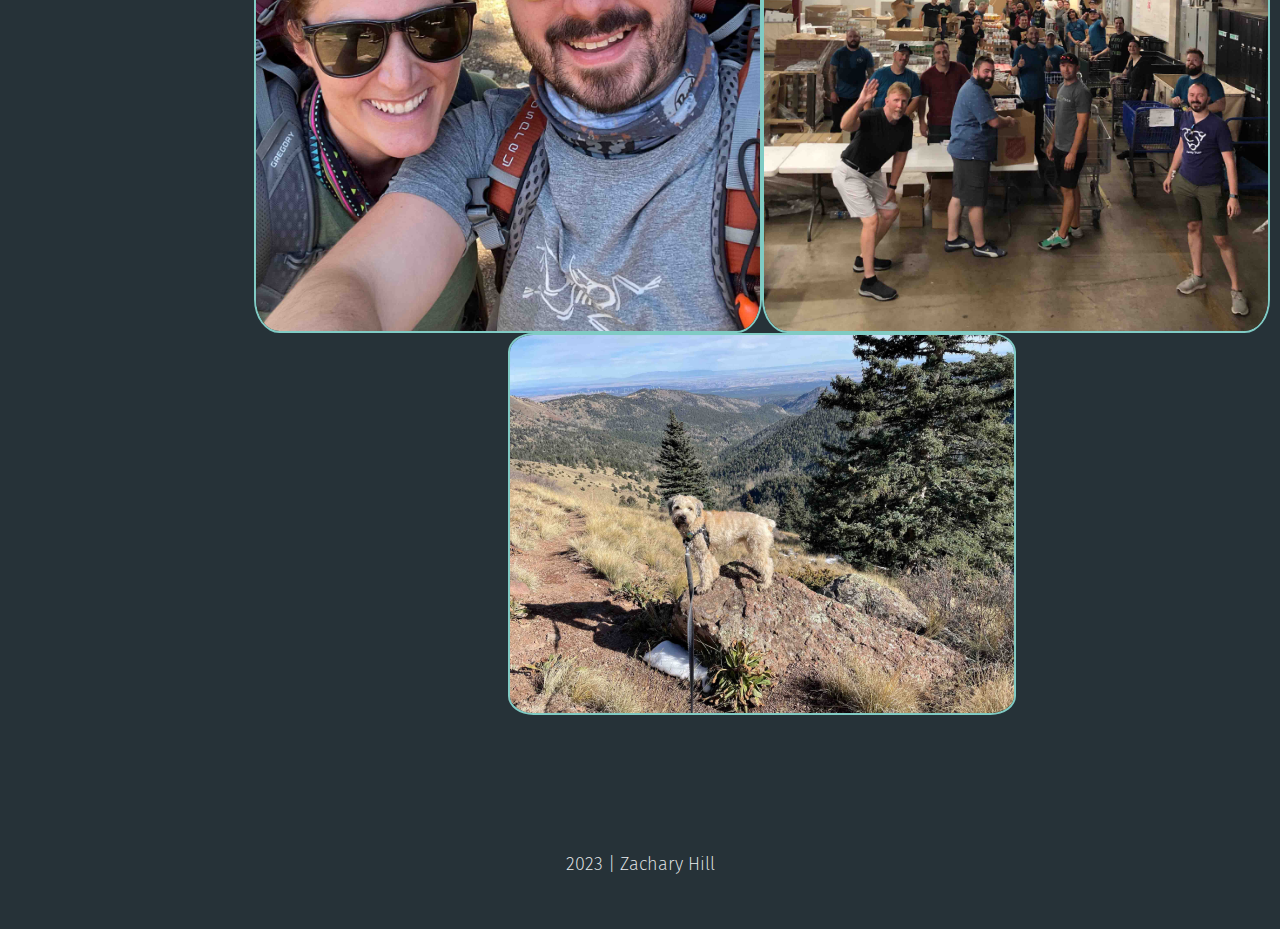
==== commit 0bd0b8fe: "tweaks based on linting" ====
--- a/about.html
+++ b/about.html
@@ -88,7 +88,7 @@
                 <h4>Highlights</h4>
                 <p>It's difficult to cover the breadth of my last 15 years without writing a long list. Instead, I'll try and cover some highlights which stand out to me.</p>
                 <ul>
-                    <li>Team won a AWS 2022 &#38; 2021 Partner of the year award.</li>
+                    <li>Team won a AWS 2022 &#38; 2021 NPO Partner Of The Year award.</li>
                     <li>Architected scalable web application for major power company in the United States. Required scaling from 10,000 concurrent users average to &#62;4 million concurrent users.</li>
                     <li>First organization and project to migrate &#62;90% of credit union servers and core provider to AWS public cloud.</li>
                     <li>Built a cloud backup product SaaS platform utilizing python and AWS serverless technology: Python, Lambda, SQS, and SNS.</li>
